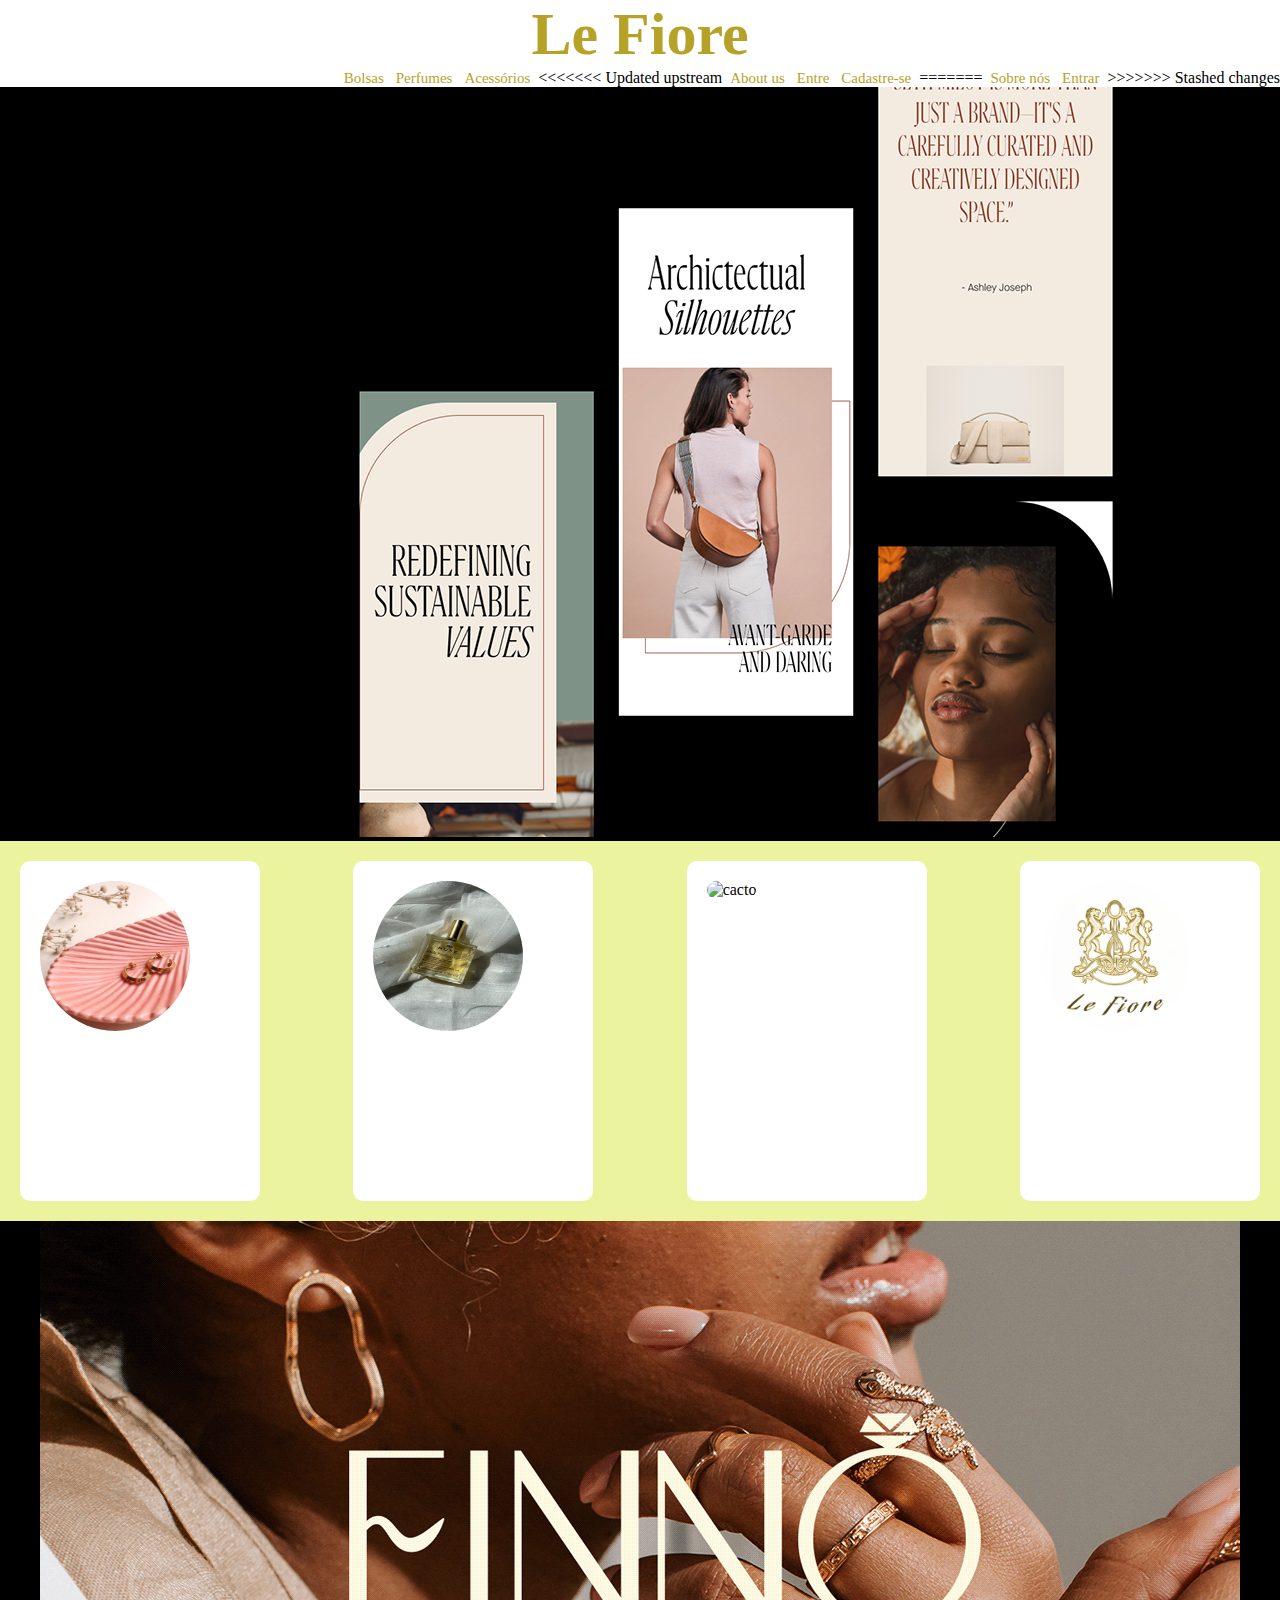
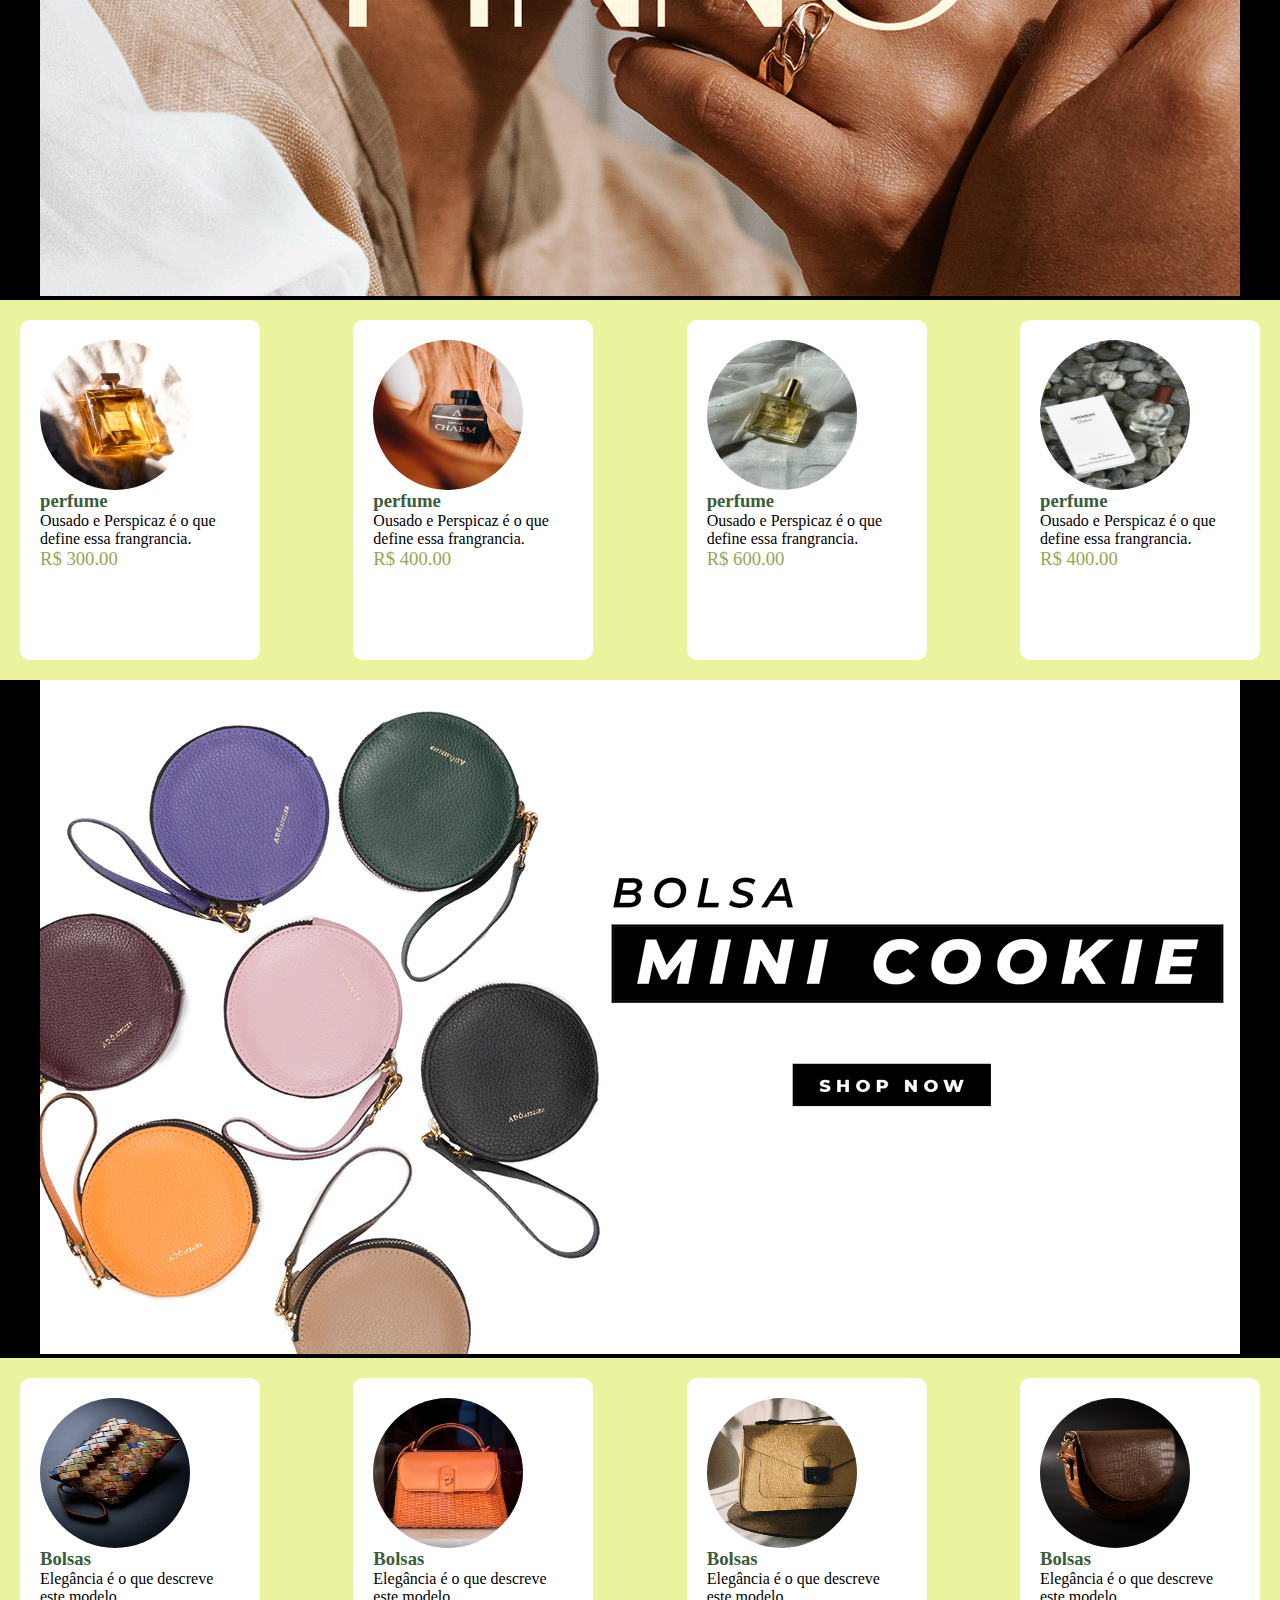
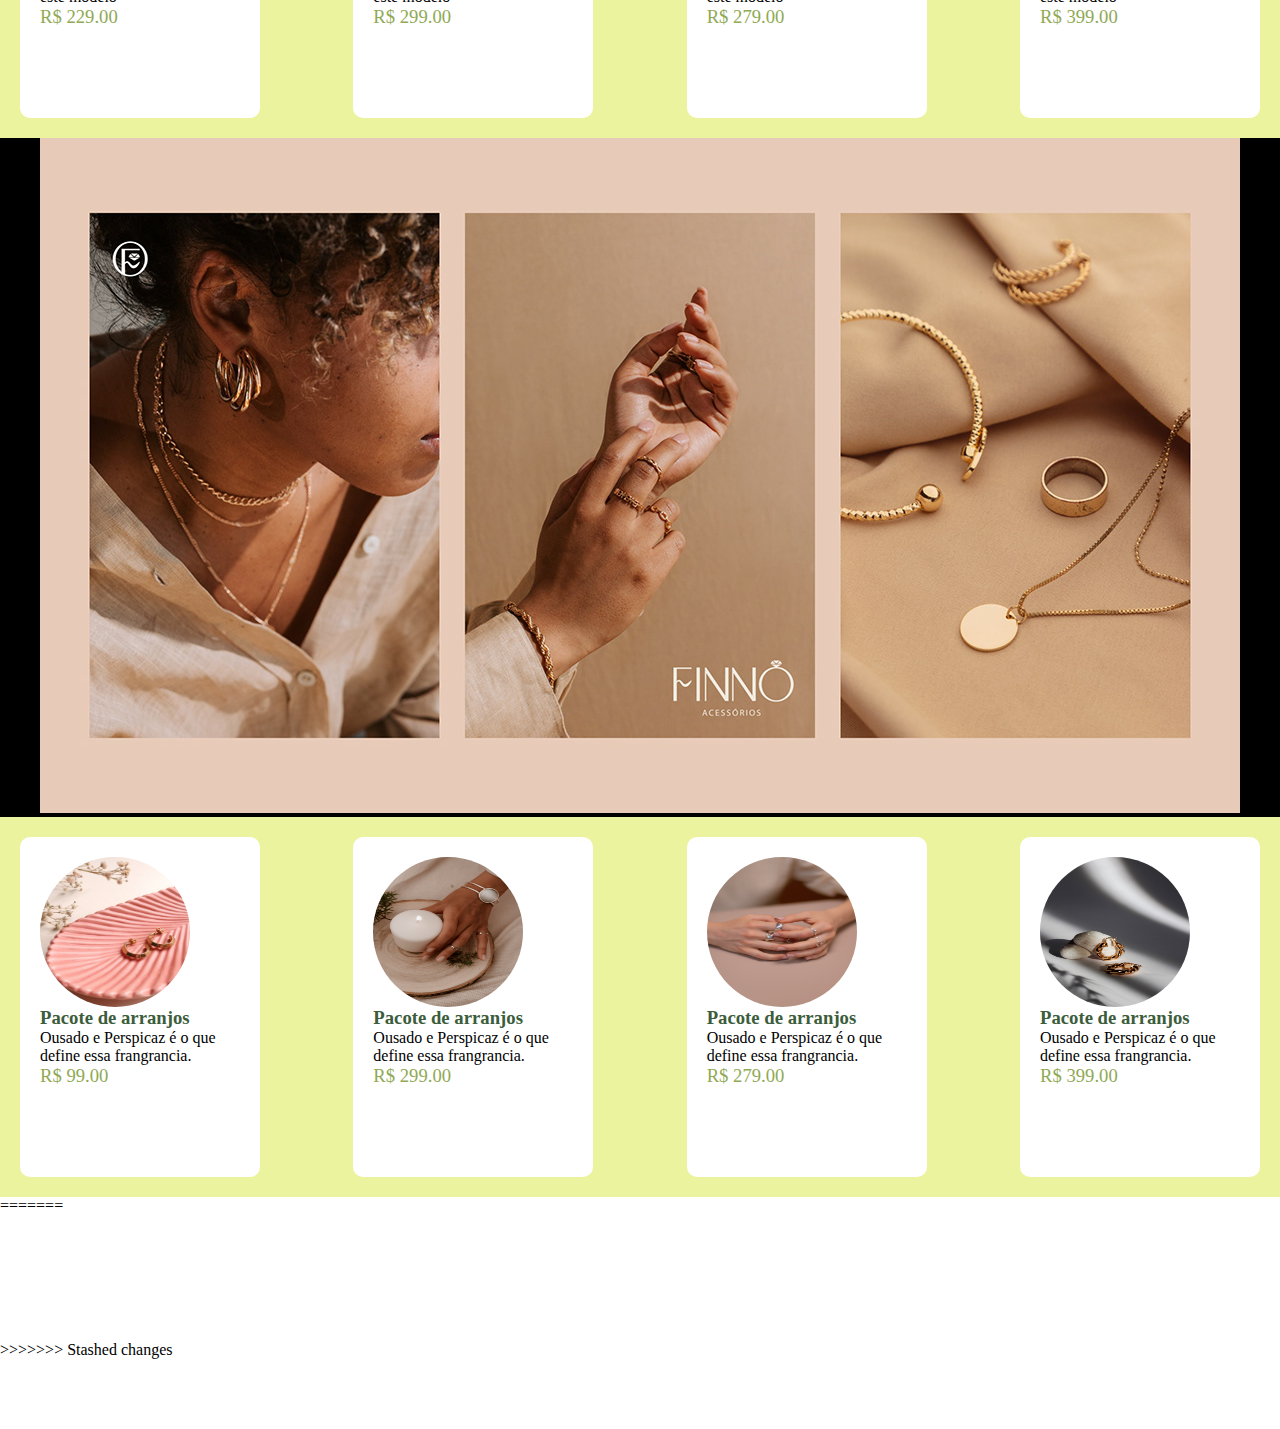
==== index.html @ b2fcdaaf "test" ====
<!DOCTYPE html>
<html lang="pt-br">
<head>
    <meta charset="UTF-8">
    <meta http-equiv="X-UA-Compatible" content="IE=edge">
    <meta name="viewport" content="width=device-width, initial-scale=1.0">
    <title>Le Fiore</title>
    <link rel="stylesheet" href="style/geral.css">
    <link rel="stylesheet" href="style/home.css">
    <link rel="shortcut icon" href="logo/logo2.png">

</head>
<body>
    <div id="pagina">
        <header>
            <!-- Logo e links -->
            <aside class="asideEsquerdo">
                <div id="empresa">
                    <h1>Le Fiore</h1>
                </div>
                <nav>
                    <ul>
                        <a href="#">Bolsas</a>
                        <a href="#">Perfumes</a>
                        <a href="#">Acessórios</a>
<<<<<<< Updated upstream
                        <a href="#">About us</a>
                        <a href="pages/login e cadastro/login.html">Entre</a>
                        <a href="pages/login e cadastro/cadastro.html">Cadastre-se</a>
=======
                        <a href="#">Sobre nós</a>
                        <a href="pages/login e cadastro/login-cadastro.html">Entrar</a>
>>>>>>> Stashed changes
                    </ul>
                </nav>
            </aside>
        </header>
        <!-- Imagens dos produtos -->
        <main>
<<<<<<< Updated upstream
            <!-- Início -->
            <section class="banner">
                <section class="Principal">
                    <img src="image/banner de início.png" alt="banner de início">
                </section>
            </section>

            <!-- Produtos -->
            
            <section id="sectionItens"> 
                <div class="item">
                   <div class="itemImagem">
                        <img src="image/brincos.jpg" alt="cacto">
                   </div>
                </div>

                <div class="item">
                    <div class="itemImagem">
                         <img src="image/perfume feminino (3).jpg" alt="cacto">
                    </div>
                 </div>

                 <div class="item">
                    <div class="itemImagem">
                         <img src="image/basicBag.jpg" alt="cacto">
                    </div>
                 </div>

                 <div class="item">
                    <div class="itemImagem">
                         <img src="logo/logo1.png" alt="cacto">
                    </div>
                 </div>
            </section>

             <!-- perfumes -->

             <section class="banner">
                <section class="Principal">
                    <img src="image/banner acessórios.png" alt="banner de início">
                </section>
            </section> 

            <section id="sectionItens"> 
                <div class="item">
                   <div class="itemImagem">
                        <img src="image/perfume.jpg" alt="cacto">
                   </div>
                   <div class="itemDescricao">
                        <h3>perfume</h3>
                        <p>Ousado e Perspicaz é o que define essa frangrancia.  </p>
                        <span class="itemValor"> R$ 300.00</span>
                    </div>
                </div>
                <div class="item">
                    <div class="itemImagem">
                         <img src="image/perfume masculino (2).jpg" alt="cacto">
                    </div>
                    <div class="itemDescricao">
                         <h3>perfume</h3>
                         <p>Ousado e Perspicaz é o que define essa frangrancia.  </p>
                         <span class="itemValor"> R$ 400.00</span>
                    </div>
                 </div>
                 <div class="item">
                    <div class="itemImagem">
                         <img src="image/perfume feminino (3).jpg" alt="cacto">
                    </div>
                    <div class="itemDescricao">
                         <h3>perfume</h3>
                         <p>Ousado e Perspicaz é o que define essa frangrancia.  </p>
                         <span class="itemValor"> R$ 600.00</span>
                    </div>
                 </div>
                 <div class="item">
                    <div class="itemImagem">
                         <img src="image/perfume masculino.jpg" alt="cacto">
                    </div>
                    <div class="itemDescricao">
                         <h3>perfume</h3>
                         <p>Ousado e Perspicaz é o que define essa frangrancia.  </p>
                         <span class="itemValor"> R$ 400.00</span>
                    </div>
                 </div>
            </section>

            <!-- Bolsas -->
              

            <section class="banner">
                <section class="Principal">
                    <img src="image/banner bolsas.jpg" alt="banner de início">
                </section>
            </section>


            <section id="sectionItens"> 
                <div class="item">
                   <div class="itemImagem">
                        <img src="image/clutch artesanal.jpg" alt="cacto">
                   </div>
                   <div class="itemDescricao">
                        <h3>Bolsas</h3>
                        <p> Elegância é o que descreve este modelo</p>  </p>
                        <span class="itemValor"> R$ 229.00</span>
                    </div>
                </div>

                <div class="item">
                    <div class="itemImagem">
                         <img src="image/OrangeBag.jpg" alt="cacto">
                    </div>
                    <div class="itemDescricao">
                         <h3>Bolsas</h3>
                         <p>Elegância é o que descreve este modelo </p>
                         <span class="itemValor"> R$ 299.00</span>
                    </div>
                 </div>

                 <div class="item">
                    <div class="itemImagem">
                         <img src="image/yellBag.jpg" alt="cacto">
                    </div>
                    <div class="itemDescricao">
                         <h3>Bolsas</h3>
                         <p>Elegância é o que descreve este modelo </p>
                         <span class="itemValor"> R$ 279.00</span>
                    </div>
                 </div>

                 <div class="item">
                    <div class="itemImagem">
                         <img src="image/clutch couro2.jpg" alt="cacto">
                    </div>
                    <div class="itemDescricao">
                         <h3>Bolsas</h3>
                         <p>Elegância é o que descreve este modelo</p>
                         <span class="itemValor"> R$ 399.00</span>
                    </div>
                 </div>
            </section>

            <!-- Acessórios -->
            
               <section class="banner">
                    <section class="Principal">
                        <img src="image/baner secundario.jpg" alt="banner de início">
                    </section>
                </section> 


                <section id="sectionItens"> 
                    <div class="item">
                       <div class="itemImagem">
                            <img src="image/brincos.jpg" alt="cacto">
                       </div>
                       <div class="itemDescricao">
                            <h3>Pacote de arranjos</h3>
                            <p>Ousado e Perspicaz é o que define essa frangrancia.  </p>
                            <span class="itemValor"> R$ 99.00</span>
                        </div>
                    </div>

                    <div class="item">
                        <div class="itemImagem">
                             <img src="image/bracelete (2).jpg" alt="cacto">
                        </div>
                        <div class="itemDescricao">
                             <h3>Pacote de arranjos</h3>
                             <p>Ousado e Perspicaz é o que define essa frangrancia.  </p>
                             <span class="itemValor"> R$ 299.00</span>
                        </div>
                     </div>

                     <div class="item">
                        <div class="itemImagem">
                             <img src="image/aneis.jpg" alt="cacto">
                        </div>
                        <div class="itemDescricao">
                             <h3>Pacote de arranjos</h3>
                             <p>Ousado e Perspicaz é o que define essa frangrancia.  </p>
                             <span class="itemValor"> R$ 279.00</span>
                        </div>
                     </div>

                     <div class="item">
                        <div class="itemImagem">
                             <img src="image/brinco.jpg" alt="cacto">
                        </div>
                        <div class="itemDescricao">
                             <h3>Pacote de arranjos</h3>
                             <p>Ousado e Perspicaz é o que define essa frangrancia.  </p>
                             <span class="itemValor"> R$ 399.00</span>
                        </div>
                     </div>
                </section>
            </section>

        </main>
        <!-- rodapé -->
=======
            <ul>
                <li></li>
                <li></li>
                <li></li>
                <li></li>
                <li></li>
                <li></li>
                <li></li>
            </ul>
        </main>
        <!-- Cabeçalho -->
>>>>>>> Stashed changes
        <footer>
            <!-- <h6>Le Fiore</h6> -->
        </footer>
    </div>
    
</body>
</html>
---- style/geral.css ----
*{
    padding: 0%;
    margin: 0%;
}

header,footer{
    height: auto;
    width: 100%;
<<<<<<< Updated upstream
    background-color: #853d3d7b;
}
aside{
    /* background-color: #00ffff62; */
}
h1{
    font-size: 40px;
    text-align: center;
    color: white;
}

nav{
    text-align: left;
    /* background-color: #892be275; */
}
a{
    text-decoration: none;
    margin: 5px;
    color: white;
}
footer{
    width: 100%;
    height: 50px;
    padding: 10px 0px;
    line-height: 40px;
    text-align: center;
    justify-content: center;
    text-align: center;
    flex-direction: column;
}
h6{
    font-size: 20px;
    color: white;
}






=======
    /* display: flex; */
    background-color: #000000cc;
}
aside{
    text-align: center;
    /* background-color: rgba(0, 0, 255, 0.455); */
}
nav{
    text-align: right;
    /* background-color: rgba(127, 255, 212, 0.427); */
}
h1{
    font-size: 60px;
    color: #b7a228;
}
a{
    font-size: 15px;
    margin: 4px;
    text-decoration: none;
    color: #b7a228;
}
>>>>>>> Stashed changes
































/* #logo{
    width: 40px;
    height: 40px;
    margin: 0px 30px;
    border-radius: 100px;
    overflow:hidden;
    float: left;
    background-size: 100%;
    background-image: url(../logo/logo2.png);
    background-repeat: no-repeat; 
}*/
/* nav ul{
    width: 100%;
    gap: 20px;

}
a, li{
    text-decoration: none;
    color: rgb(0, 0, 0);
    list-style-type: none;
    text-align:right;
} */
---- style/home.css ----
main{
    width: 100%;
    height: 100%;
    display: flex;
    background-color: black;
    align-items: center;
    justify-content: center;
    flex-wrap: wrap;

}
#bannerDeInicio{
    width: 80%;
    height: 100vw;
    display: flex;
    flex-wrap: wrap;
    flex-direction: column;   /*Presta atenção nesse cara*/
}
.principal img{
    width: 10%;
    height: 100vw;
    display: flex;
    flex-wrap: wrap;

}


#sectionItens{
    width: 100%;
     /* height: 300px; */
     background-color:#ECF39E;
     /* Configuração padrão: topo, esquerda e em coluna */
     display:flex; /* muda a maneira de mostrar no navegador*/
     flex-direction:row;/*row - linha e column - coluna*/
     justify-content:space-between;
     align-items: center;/*muda a orientação vertical*/
     flex-wrap: wrap;/*evita distorções do elemento*/
    }
    
    .item{
     width: 200px;
     height: 300px;
     margin: 20px;
     padding: 20px;
     border-radius: 10px;
     font-family: 'Times New Roman', Times, serif;
     background-color: #ffffff;
     border-color: #ffffff;
    }
    .itemImagem{
     width: 100%;
     height: 50%;
    }
    .itemImagem img{
     width: 150px;
      height: 150px;
        border-radius: 100px;
    }
    .itemDescricao h3{
        width: 100%;
        height: 50%;
        color: #3c5d3c;
    }
    .itemDescrição p{
        margin: 10px 0px;
        background-color: #ffffff;
    }
    .itemValor{
        font-size: 14pt;
        color: #90A955;
    }
    #sectionItens{
        width: 100%;
        background-color: #ECF39E;
        display: flex;
    
    }
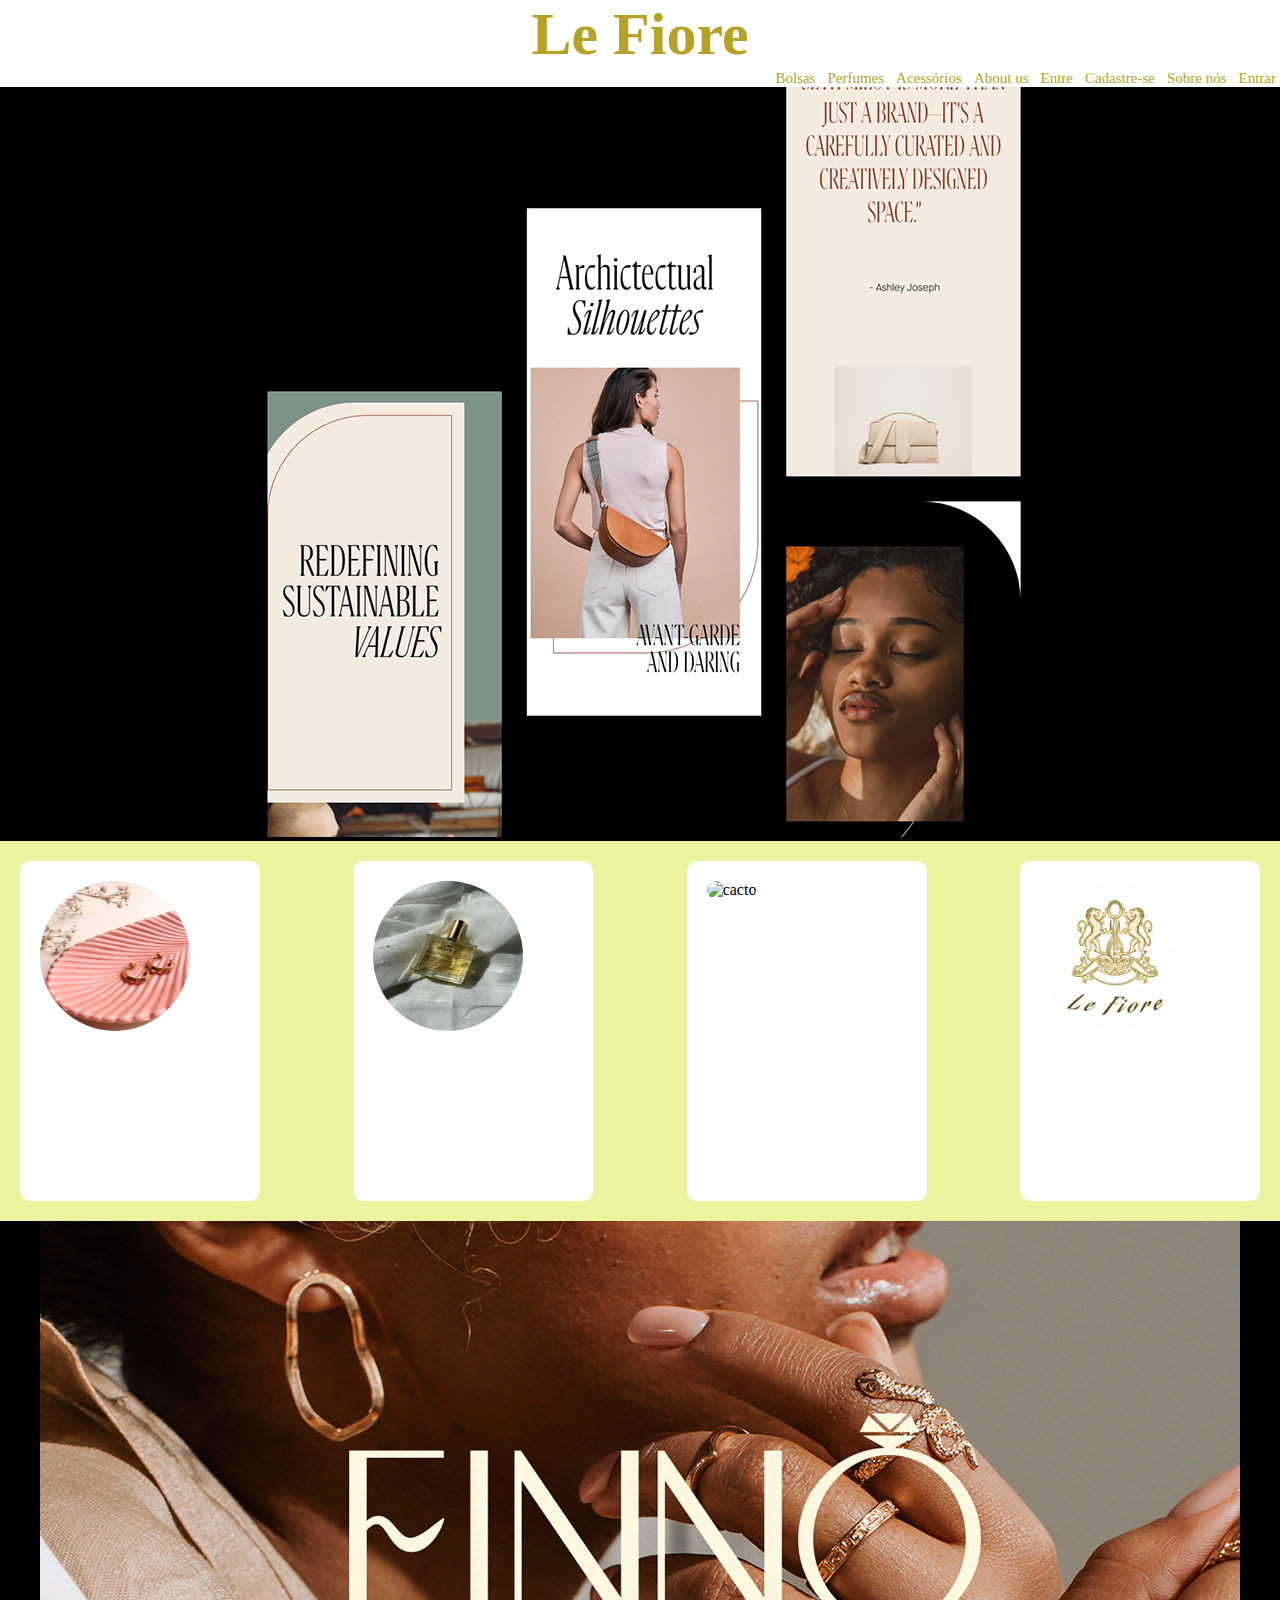
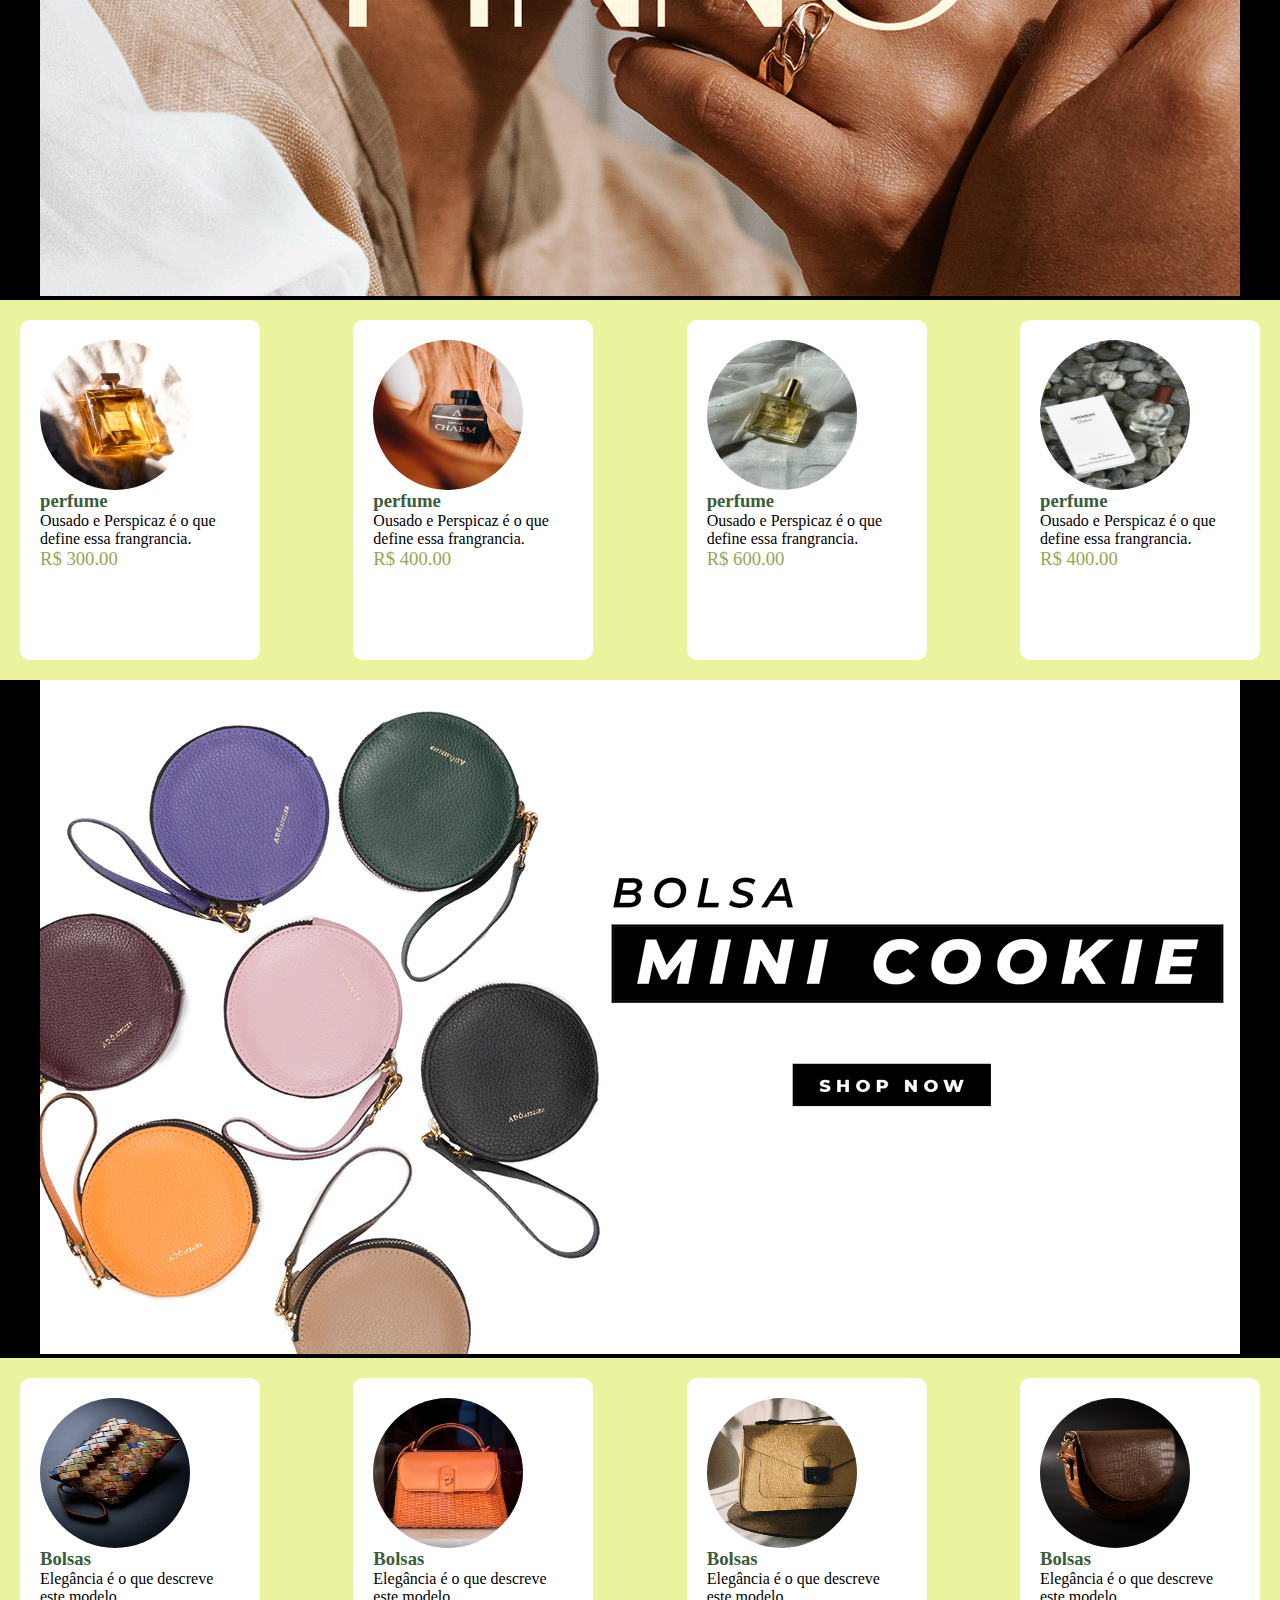
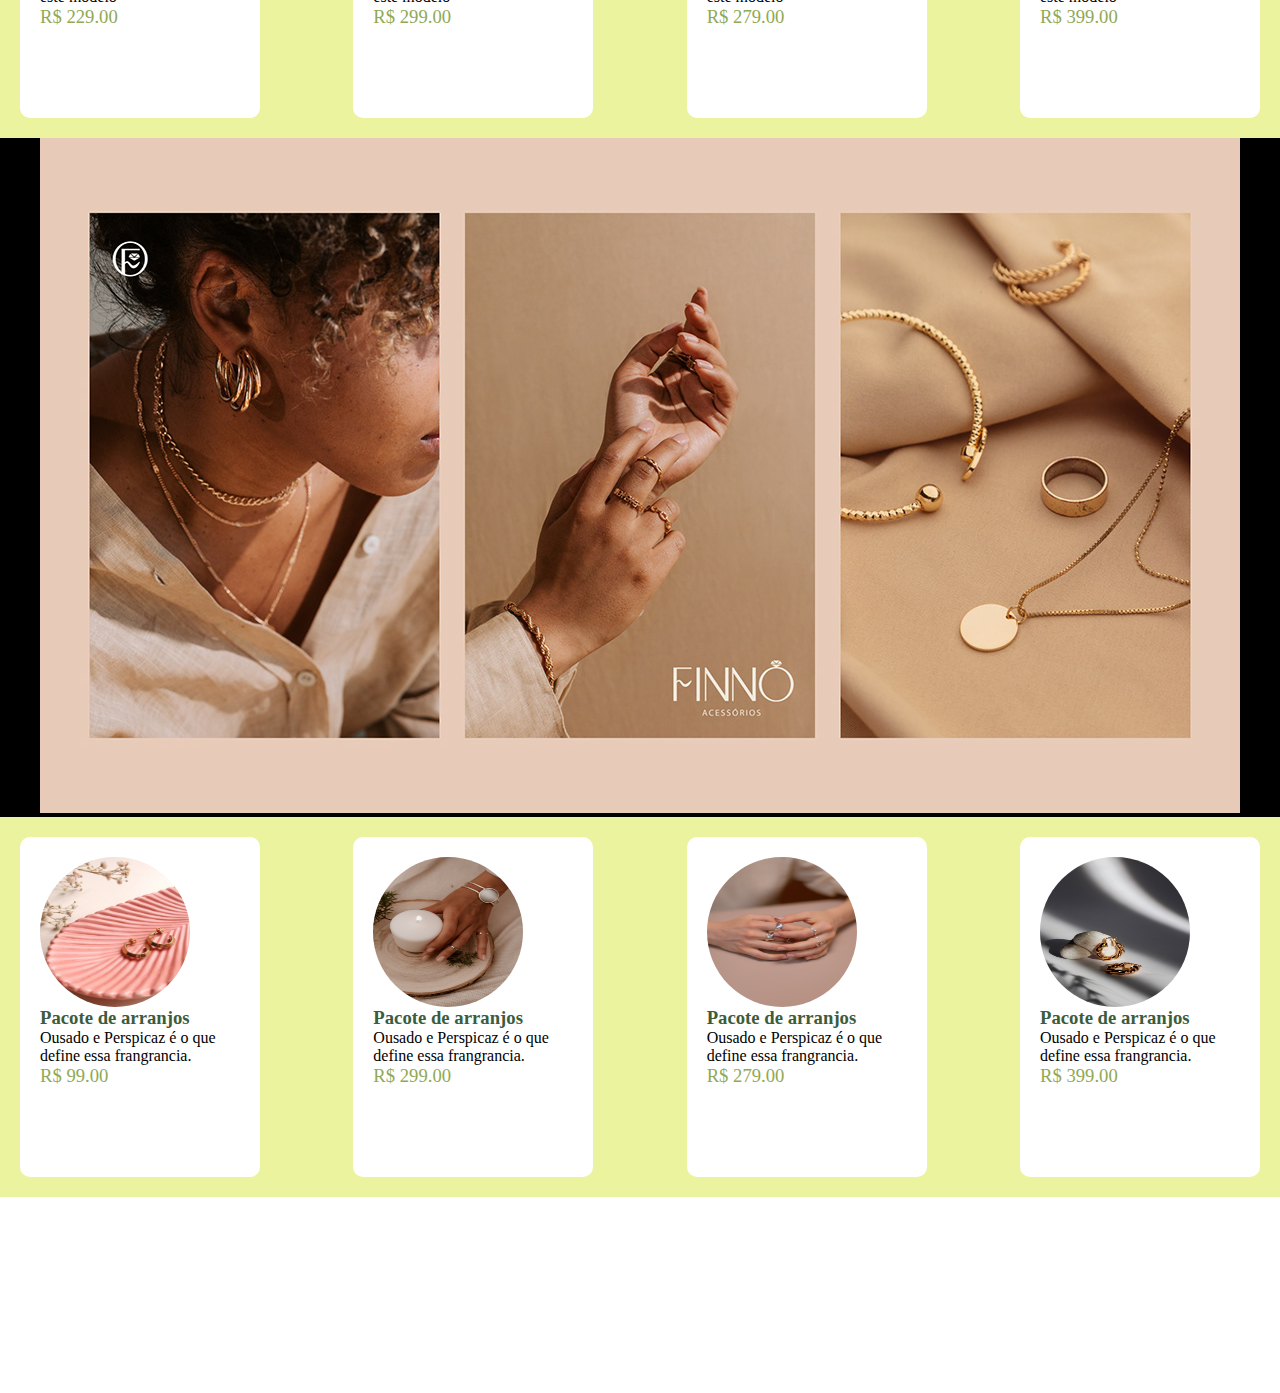
==== commit 210675a2: "test" ====
--- a/index.html
+++ b/index.html
@@ -23,21 +23,20 @@
                         <a href="#">Bolsas</a>
                         <a href="#">Perfumes</a>
                         <a href="#">Acessórios</a>
-<<<<<<< Updated upstream
                         <a href="#">About us</a>
                         <a href="pages/login e cadastro/login.html">Entre</a>
                         <a href="pages/login e cadastro/cadastro.html">Cadastre-se</a>
-=======
+
                         <a href="#">Sobre nós</a>
                         <a href="pages/login e cadastro/login-cadastro.html">Entrar</a>
->>>>>>> Stashed changes
+
                     </ul>
                 </nav>
             </aside>
         </header>
         <!-- Imagens dos produtos -->
         <main>
-<<<<<<< Updated upstream
+
             <!-- Início -->
             <section class="banner">
                 <section class="Principal">
@@ -238,7 +237,6 @@
 
         </main>
         <!-- rodapé -->
-=======
             <ul>
                 <li></li>
                 <li></li>
@@ -250,7 +248,6 @@
             </ul>
         </main>
         <!-- Cabeçalho -->
->>>>>>> Stashed changes
         <footer>
             <!-- <h6>Le Fiore</h6> -->
         </footer>
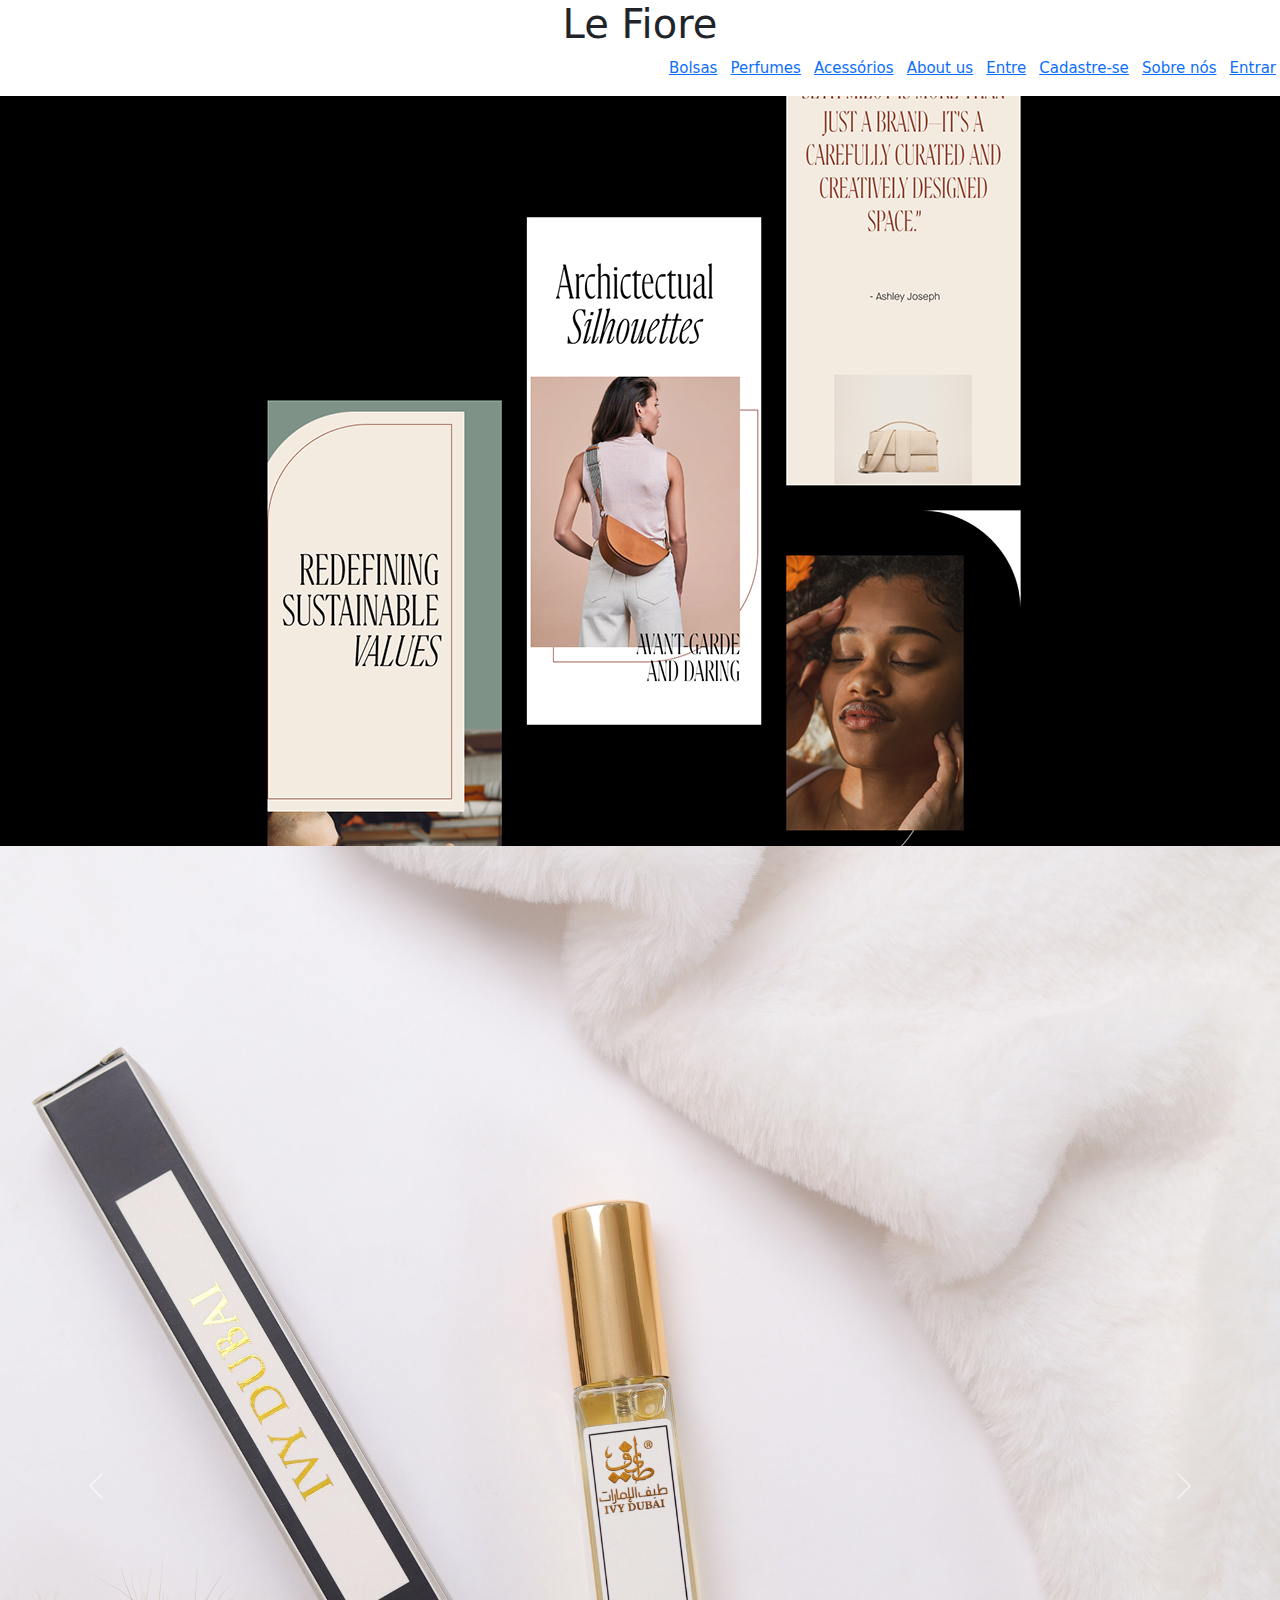
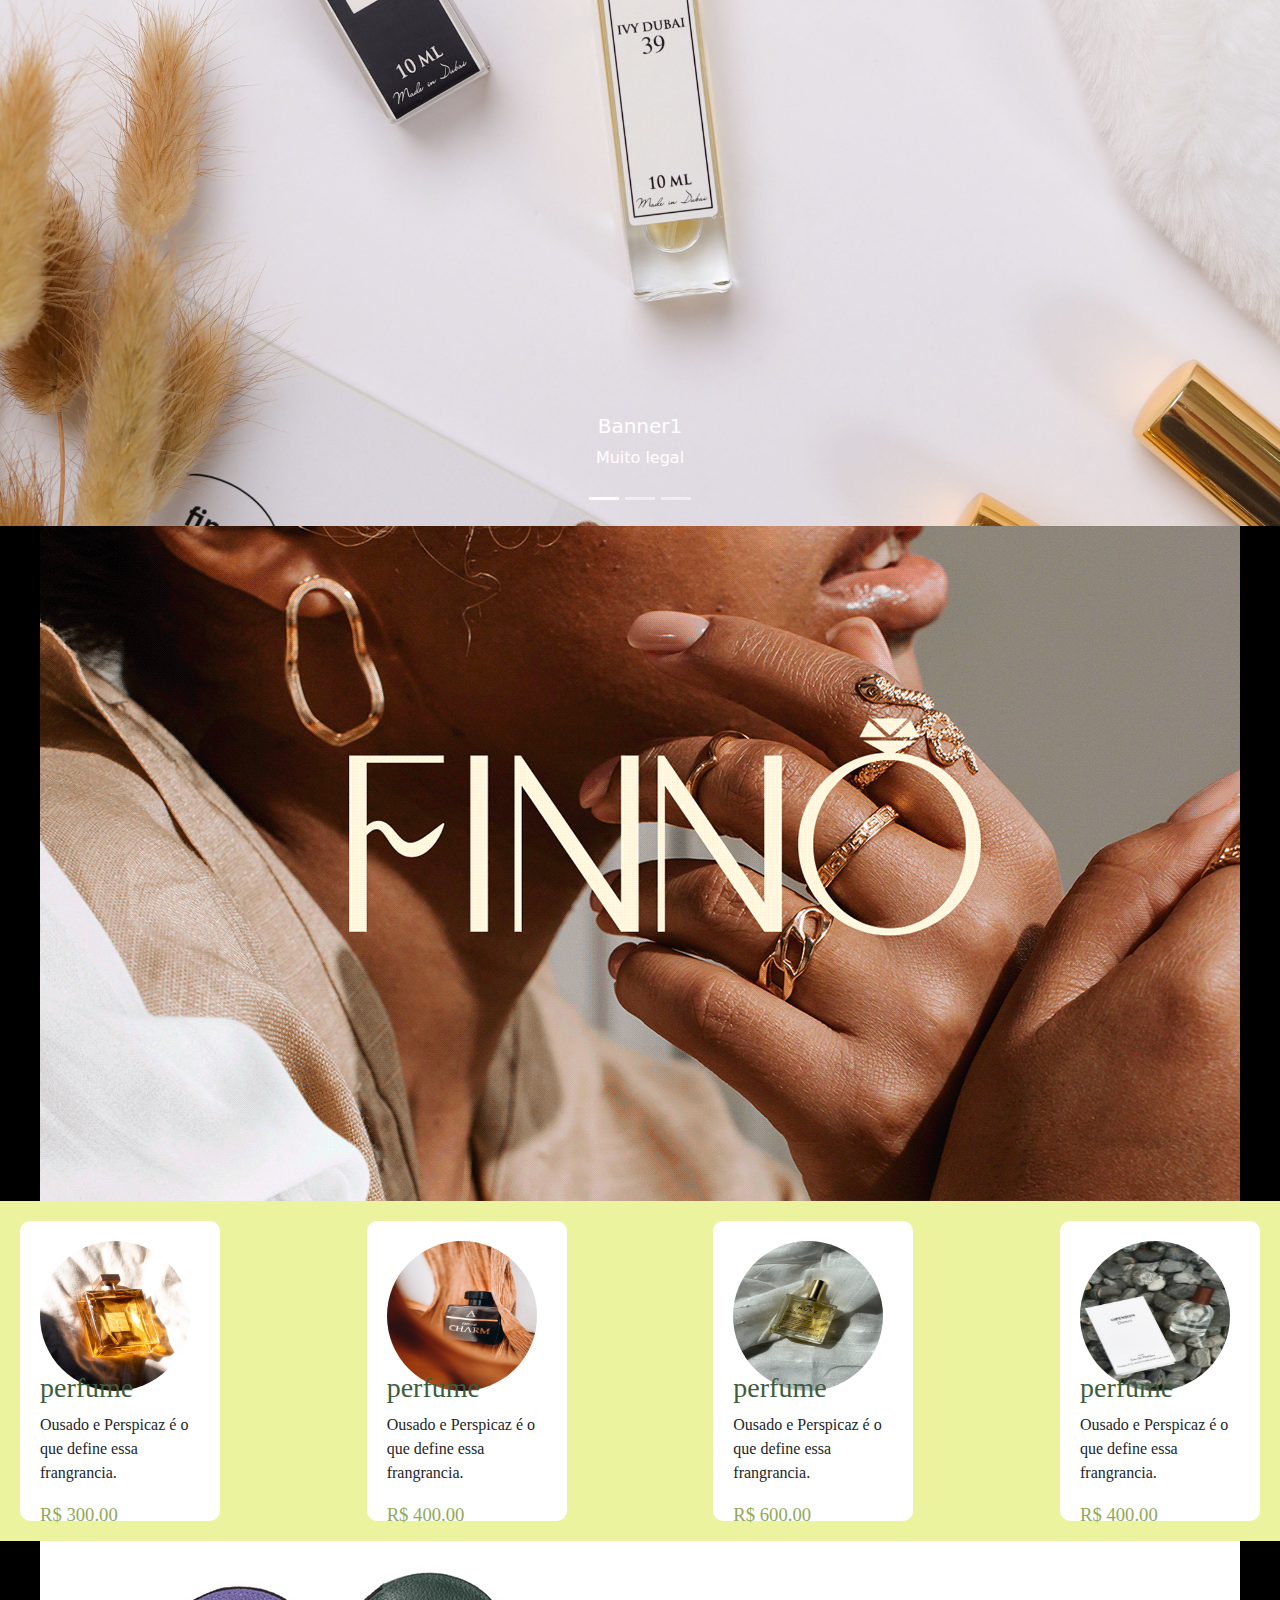
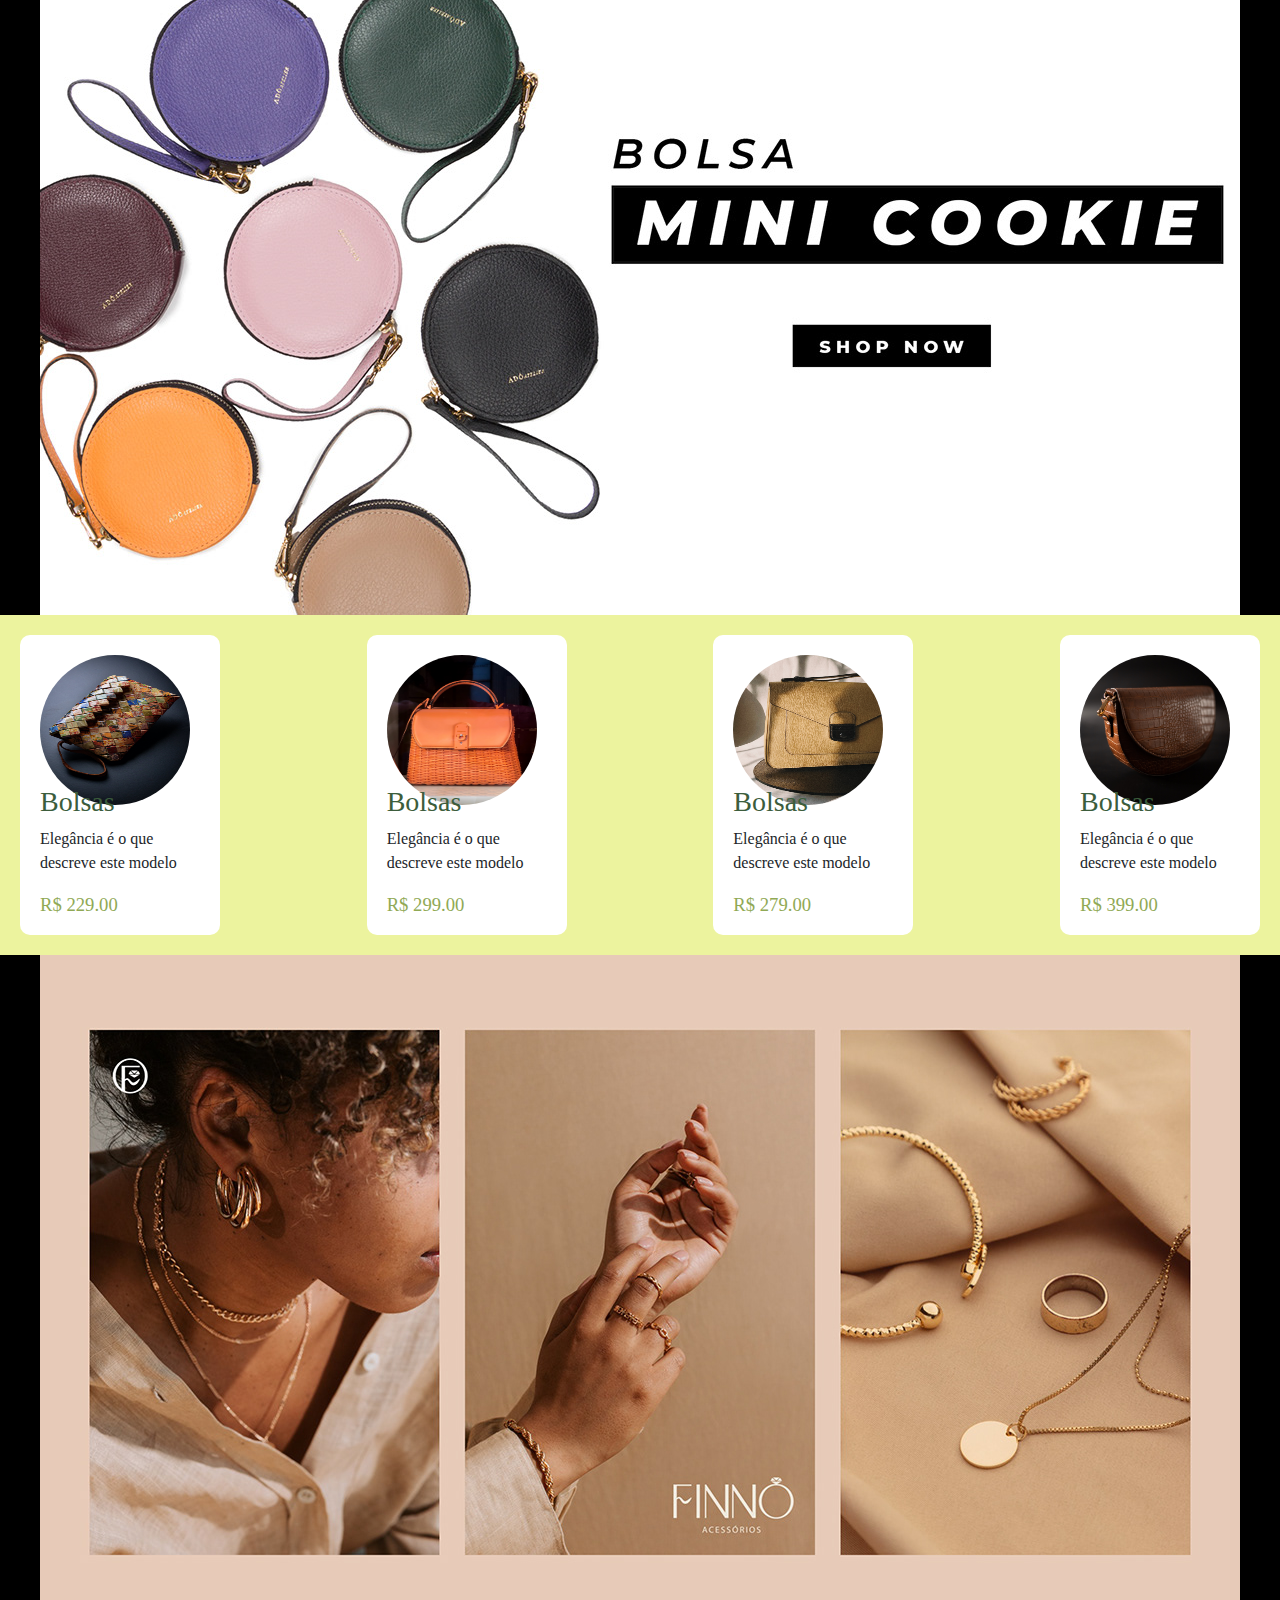
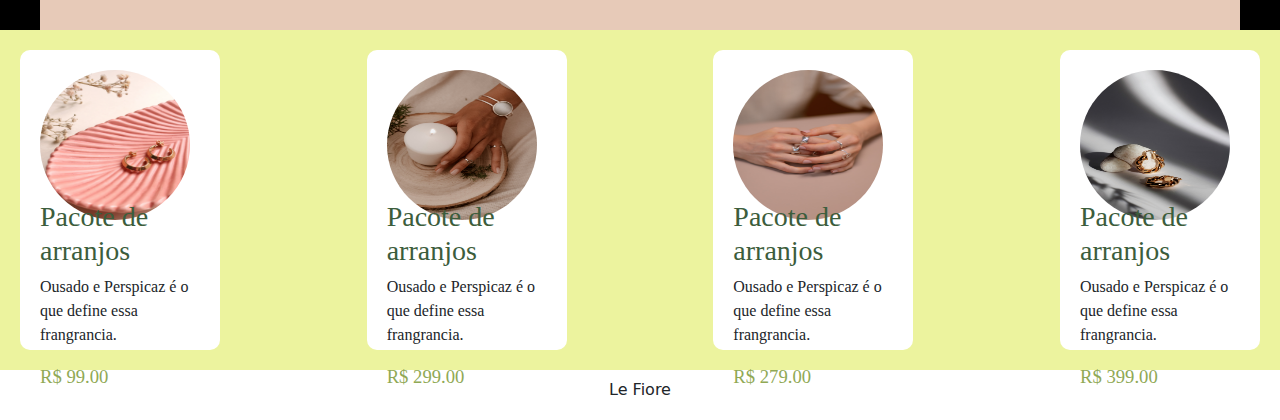
==== commit d67c087f: "Incluindo elementos de bootstrap" ====
--- a/index.html
+++ b/index.html
@@ -7,6 +7,8 @@
     <title>Le Fiore</title>
     <link rel="stylesheet" href="style/geral.css">
     <link rel="stylesheet" href="style/home.css">
+    <link rel="stylesheet" href="style/bootstrap.css">
+    <link rel="stylesheet" href="style/bootstrap.min.css">
     <link rel="shortcut icon" href="logo/logo2.png">
 
 </head>
@@ -46,31 +48,44 @@
 
             <!-- Produtos -->
             
-            <section id="sectionItens"> 
-                <div class="item">
-                   <div class="itemImagem">
-                        <img src="image/brincos.jpg" alt="cacto">
-                   </div>
-                </div>
-
-                <div class="item">
-                    <div class="itemImagem">
-                         <img src="image/perfume feminino (3).jpg" alt="cacto">
-                    </div>
-                 </div>
-
-                 <div class="item">
-                    <div class="itemImagem">
-                         <img src="image/basicBag.jpg" alt="cacto">
-                    </div>
-                 </div>
-
-                 <div class="item">
-                    <div class="itemImagem">
-                         <img src="logo/logo1.png" alt="cacto">
-                    </div>
-                 </div>
-            </section>
+            <div id="carouselExampleCaptions" class="carousel slide">
+               <div class="carousel-indicators">
+                 <button type="button" data-bs-target="#carouselExampleCaptions" data-bs-slide-to="0" class="active" aria-current="true" aria-label="Slide 1"></button>
+                 <button type="button" data-bs-target="#carouselExampleCaptions" data-bs-slide-to="1" aria-label="Slide 2"></button>
+                 <button type="button" data-bs-target="#carouselExampleCaptions" data-bs-slide-to="2" aria-label="Slide 3"></button>
+               </div>
+               <div class="carousel-inner">
+                 <div class="carousel-item active">
+                   <img src="image/refil feminino.jpg" class="d-block w-100" alt="...">
+                   <div class="carousel-caption d-none d-md-block">
+                     <h5>Banner1</h5>
+                     <p>Muito legal</p>
+                   </div>
+                 </div>
+                 <div class="carousel-item">
+                   <img src="image/cluch couro.jpg" class="d-block w-100" alt="...">
+                   <div class="carousel-caption d-none d-md-block">
+                     <h5>Banner2</h5>
+                     <p>bacana</p>
+                   </div>
+                 </div>
+                 <div class="carousel-item">
+                   <img src="image/aneis.jpg" class="d-block w-100" alt="...">
+                   <div class="carousel-caption d-none d-md-block">
+                     <h5>Banner3</h5>
+                     <p>Incrível</p>
+                   </div>
+                 </div>
+               </div>
+               <button class="carousel-control-prev" type="button" data-bs-target="#carouselExampleCaptions" data-bs-slide="prev">
+                 <span class="carousel-control-prev-icon" aria-hidden="true"></span>
+                 <span class="visually-hidden">Previous</span>
+               </button>
+               <button class="carousel-control-next" type="button" data-bs-target="#carouselExampleCaptions" data-bs-slide="next">
+                 <span class="carousel-control-next-icon" aria-hidden="true"></span>
+                 <span class="visually-hidden">Next</span>
+               </button>
+             </div>
 
              <!-- perfumes -->
 
@@ -236,20 +251,8 @@
             </section>
 
         </main>
-        <!-- rodapé -->
-            <ul>
-                <li></li>
-                <li></li>
-                <li></li>
-                <li></li>
-                <li></li>
-                <li></li>
-                <li></li>
-            </ul>
-        </main>
-        <!-- Cabeçalho -->
         <footer>
-            <!-- <h6>Le Fiore</h6> -->
+            <h6>Le Fiore</h6>
         </footer>
     </div>
     
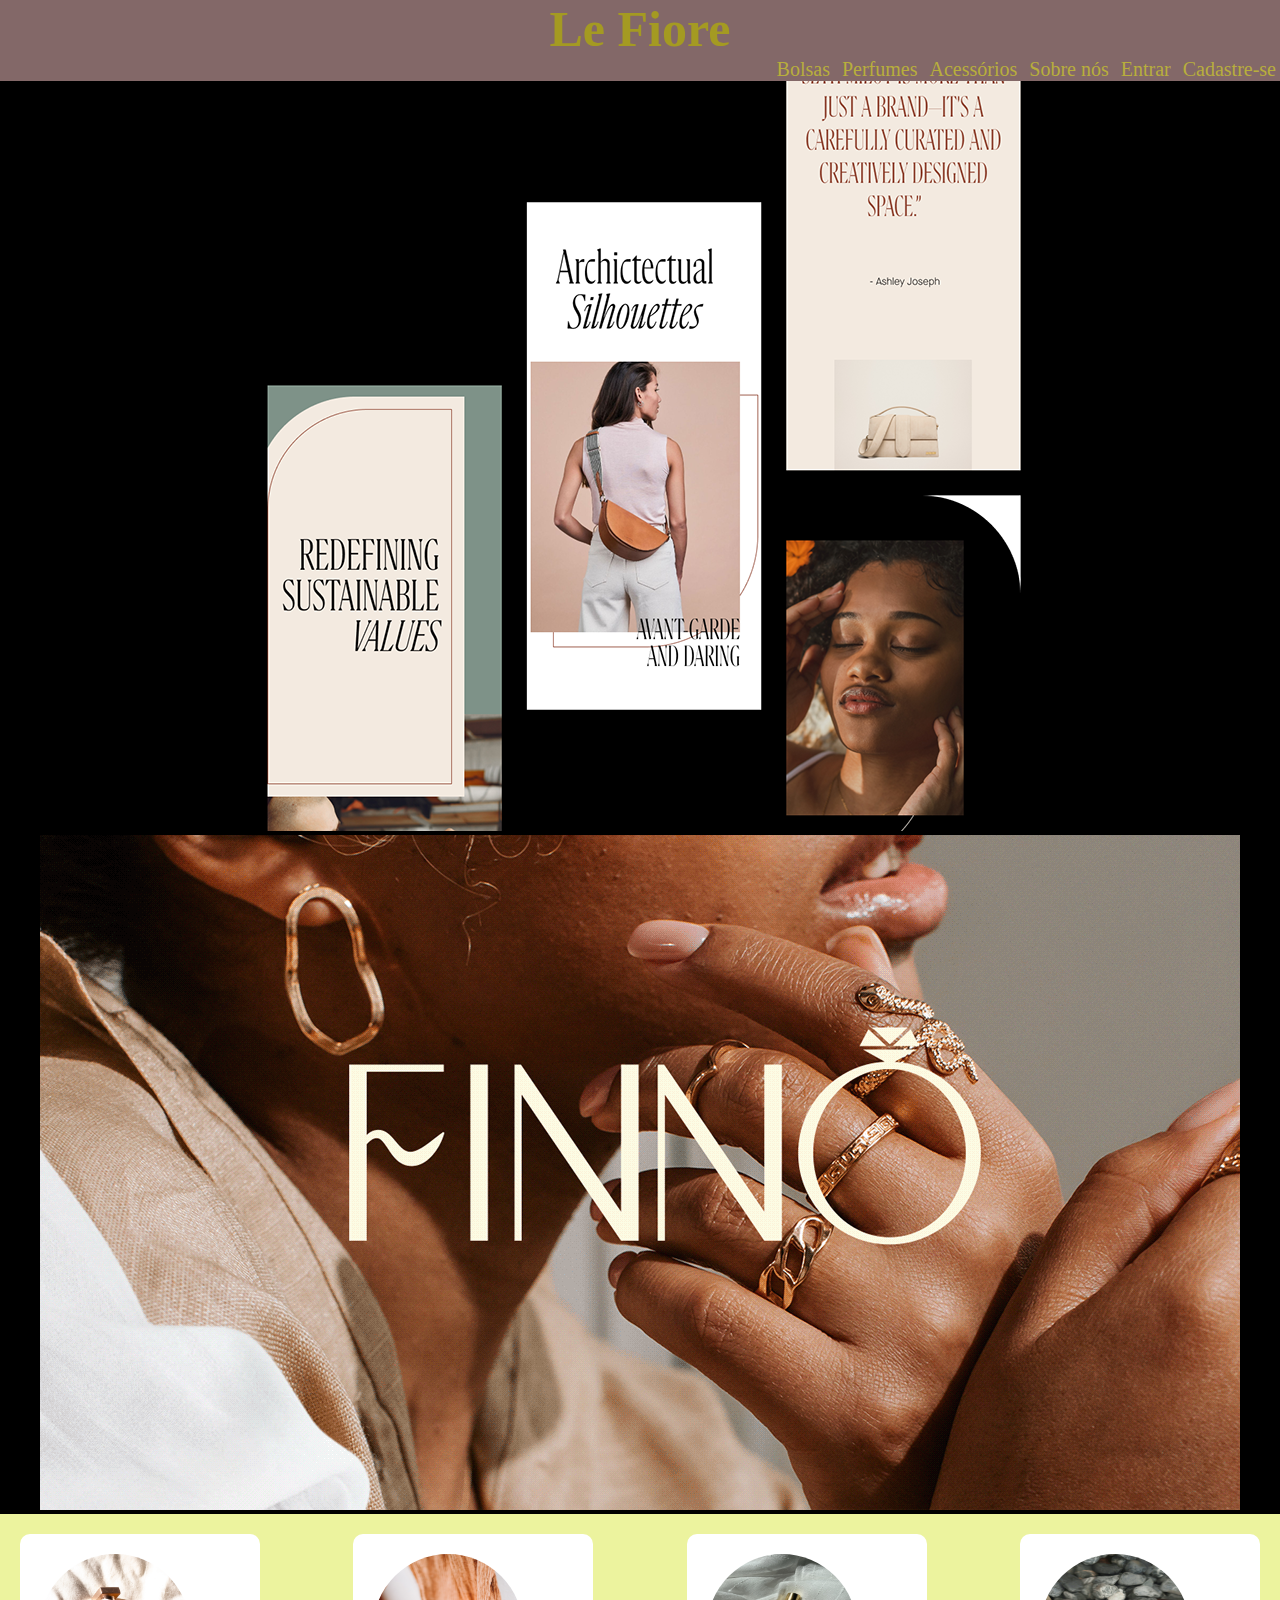
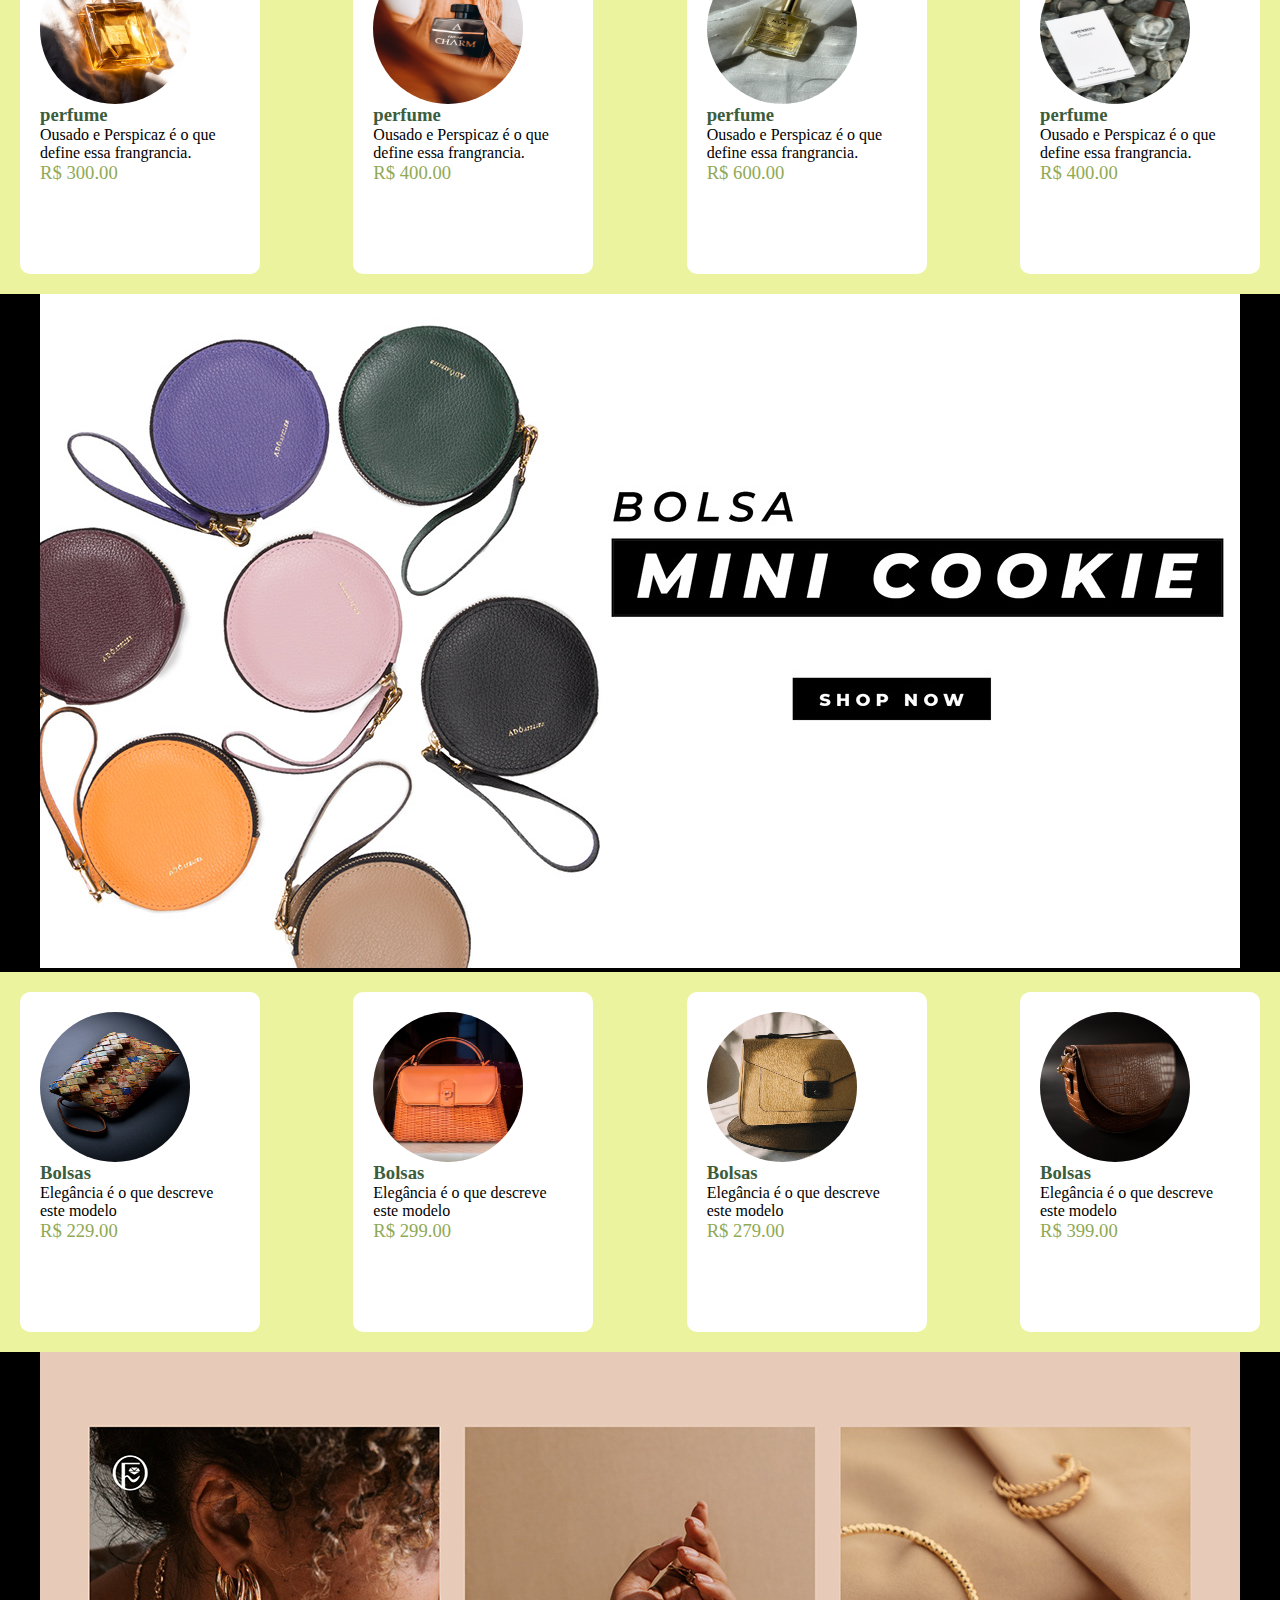
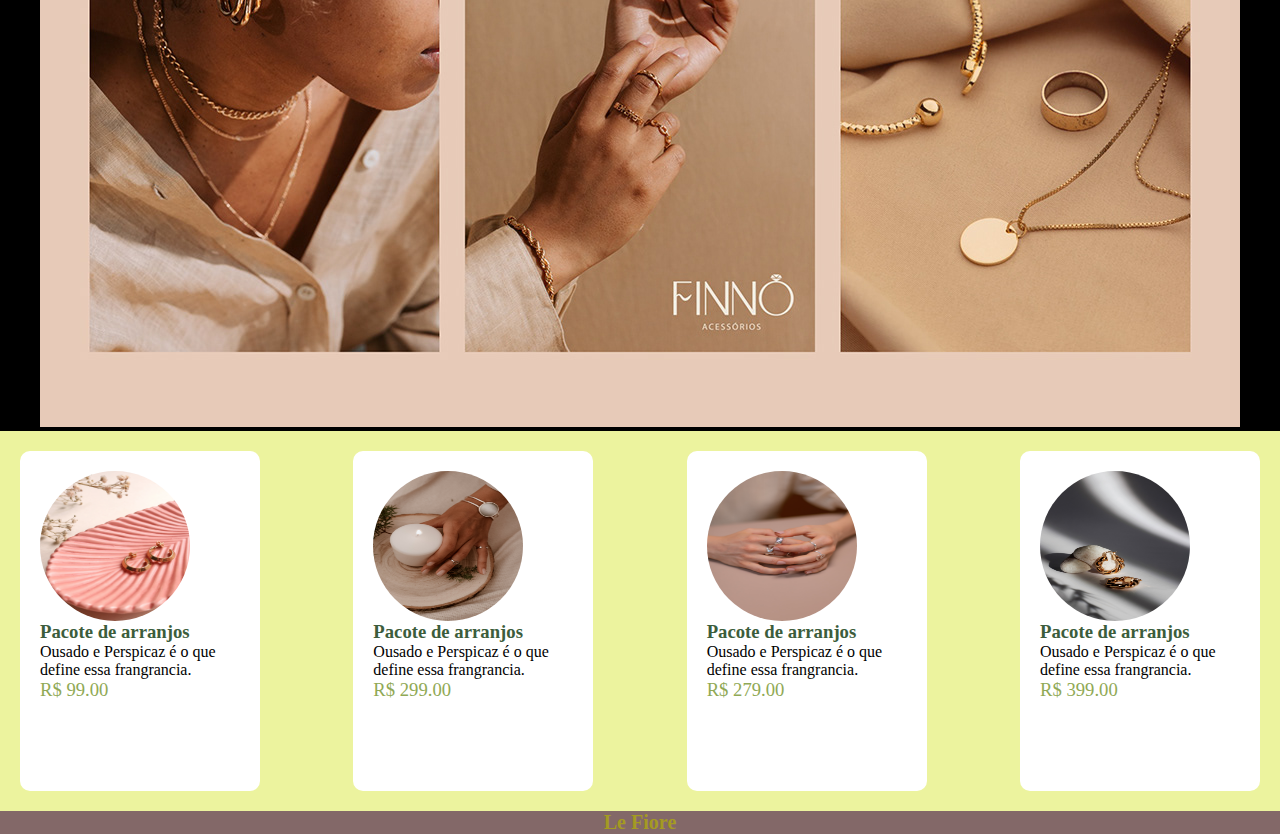
==== commit 7d976e0e: "primeiro dia de avaliação" ====
--- a/index.html
+++ b/index.html
@@ -22,15 +22,12 @@
                 </div>
                 <nav>
                     <ul>
-                        <a href="#">Bolsas</a>
-                        <a href="#">Perfumes</a>
-                        <a href="#">Acessórios</a>
-                        <a href="#">About us</a>
-                        <a href="pages/login e cadastro/login.html">Entre</a>
+                        <a href="pages/produtos/bolsas.html">Bolsas</a>
+                        <a href="pages/produtos/perfumes.html">Perfumes</a>
+                        <a href="pages/produtos/acessórios.html">Acessórios</a>
+                        <a href="#">Sobre nós</a>
+                        <a href="pages/login e cadastro/login.html">Entrar</a>
                         <a href="pages/login e cadastro/cadastro.html">Cadastre-se</a>
-
-                        <a href="#">Sobre nós</a>
-                        <a href="pages/login e cadastro/login-cadastro.html">Entrar</a>
 
                     </ul>
                 </nav>
@@ -47,45 +44,7 @@
             </section>
 
             <!-- Produtos -->
-            
-            <div id="carouselExampleCaptions" class="carousel slide">
-               <div class="carousel-indicators">
-                 <button type="button" data-bs-target="#carouselExampleCaptions" data-bs-slide-to="0" class="active" aria-current="true" aria-label="Slide 1"></button>
-                 <button type="button" data-bs-target="#carouselExampleCaptions" data-bs-slide-to="1" aria-label="Slide 2"></button>
-                 <button type="button" data-bs-target="#carouselExampleCaptions" data-bs-slide-to="2" aria-label="Slide 3"></button>
-               </div>
-               <div class="carousel-inner">
-                 <div class="carousel-item active">
-                   <img src="image/refil feminino.jpg" class="d-block w-100" alt="...">
-                   <div class="carousel-caption d-none d-md-block">
-                     <h5>Banner1</h5>
-                     <p>Muito legal</p>
-                   </div>
-                 </div>
-                 <div class="carousel-item">
-                   <img src="image/cluch couro.jpg" class="d-block w-100" alt="...">
-                   <div class="carousel-caption d-none d-md-block">
-                     <h5>Banner2</h5>
-                     <p>bacana</p>
-                   </div>
-                 </div>
-                 <div class="carousel-item">
-                   <img src="image/aneis.jpg" class="d-block w-100" alt="...">
-                   <div class="carousel-caption d-none d-md-block">
-                     <h5>Banner3</h5>
-                     <p>Incrível</p>
-                   </div>
-                 </div>
-               </div>
-               <button class="carousel-control-prev" type="button" data-bs-target="#carouselExampleCaptions" data-bs-slide="prev">
-                 <span class="carousel-control-prev-icon" aria-hidden="true"></span>
-                 <span class="visually-hidden">Previous</span>
-               </button>
-               <button class="carousel-control-next" type="button" data-bs-target="#carouselExampleCaptions" data-bs-slide="next">
-                 <span class="carousel-control-next-icon" aria-hidden="true"></span>
-                 <span class="visually-hidden">Next</span>
-               </button>
-             </div>
+
 
              <!-- perfumes -->
 
--- a/style/geral.css
+++ b/style/geral.css
@@ -6,50 +6,9 @@
 header,footer{
     height: auto;
     width: 100%;
-<<<<<<< Updated upstream
-    background-color: #853d3d7b;
-}
-aside{
-    /* background-color: #00ffff62; */
-}
-h1{
-    font-size: 40px;
-    text-align: center;
-    color: white;
-}
-
-nav{
-    text-align: left;
-    /* background-color: #892be275; */
-}
-a{
-    text-decoration: none;
-    margin: 5px;
-    color: white;
-}
-footer{
-    width: 100%;
-    height: 50px;
-    padding: 10px 0px;
-    line-height: 40px;
-    text-align: center;
-    justify-content: center;
-    text-align: center;
-    flex-direction: column;
-}
-h6{
-    font-size: 20px;
-    color: white;
-}
-
-
-
-
-
-
-=======
     /* display: flex; */
-    background-color: #000000cc;
+    background-color: #644242cc;
+    color: #a49a22;
 }
 aside{
     text-align: center;
@@ -60,17 +19,20 @@
     /* background-color: rgba(127, 255, 212, 0.427); */
 }
 h1{
-    font-size: 60px;
-    color: #b7a228;
+    font-size: 50px;
+    color: #a49a22;
+    text-align: center;
 }
-a{
-    font-size: 15px;
+header a{
+    font-size: 20px;
     margin: 4px;
     text-decoration: none;
-    color: #b7a228;
+    color: #b8ae3c;
 }
->>>>>>> Stashed changes
-
+footer{
+    text-align: center;
+    font-size: 30px;
+}
 
 
 
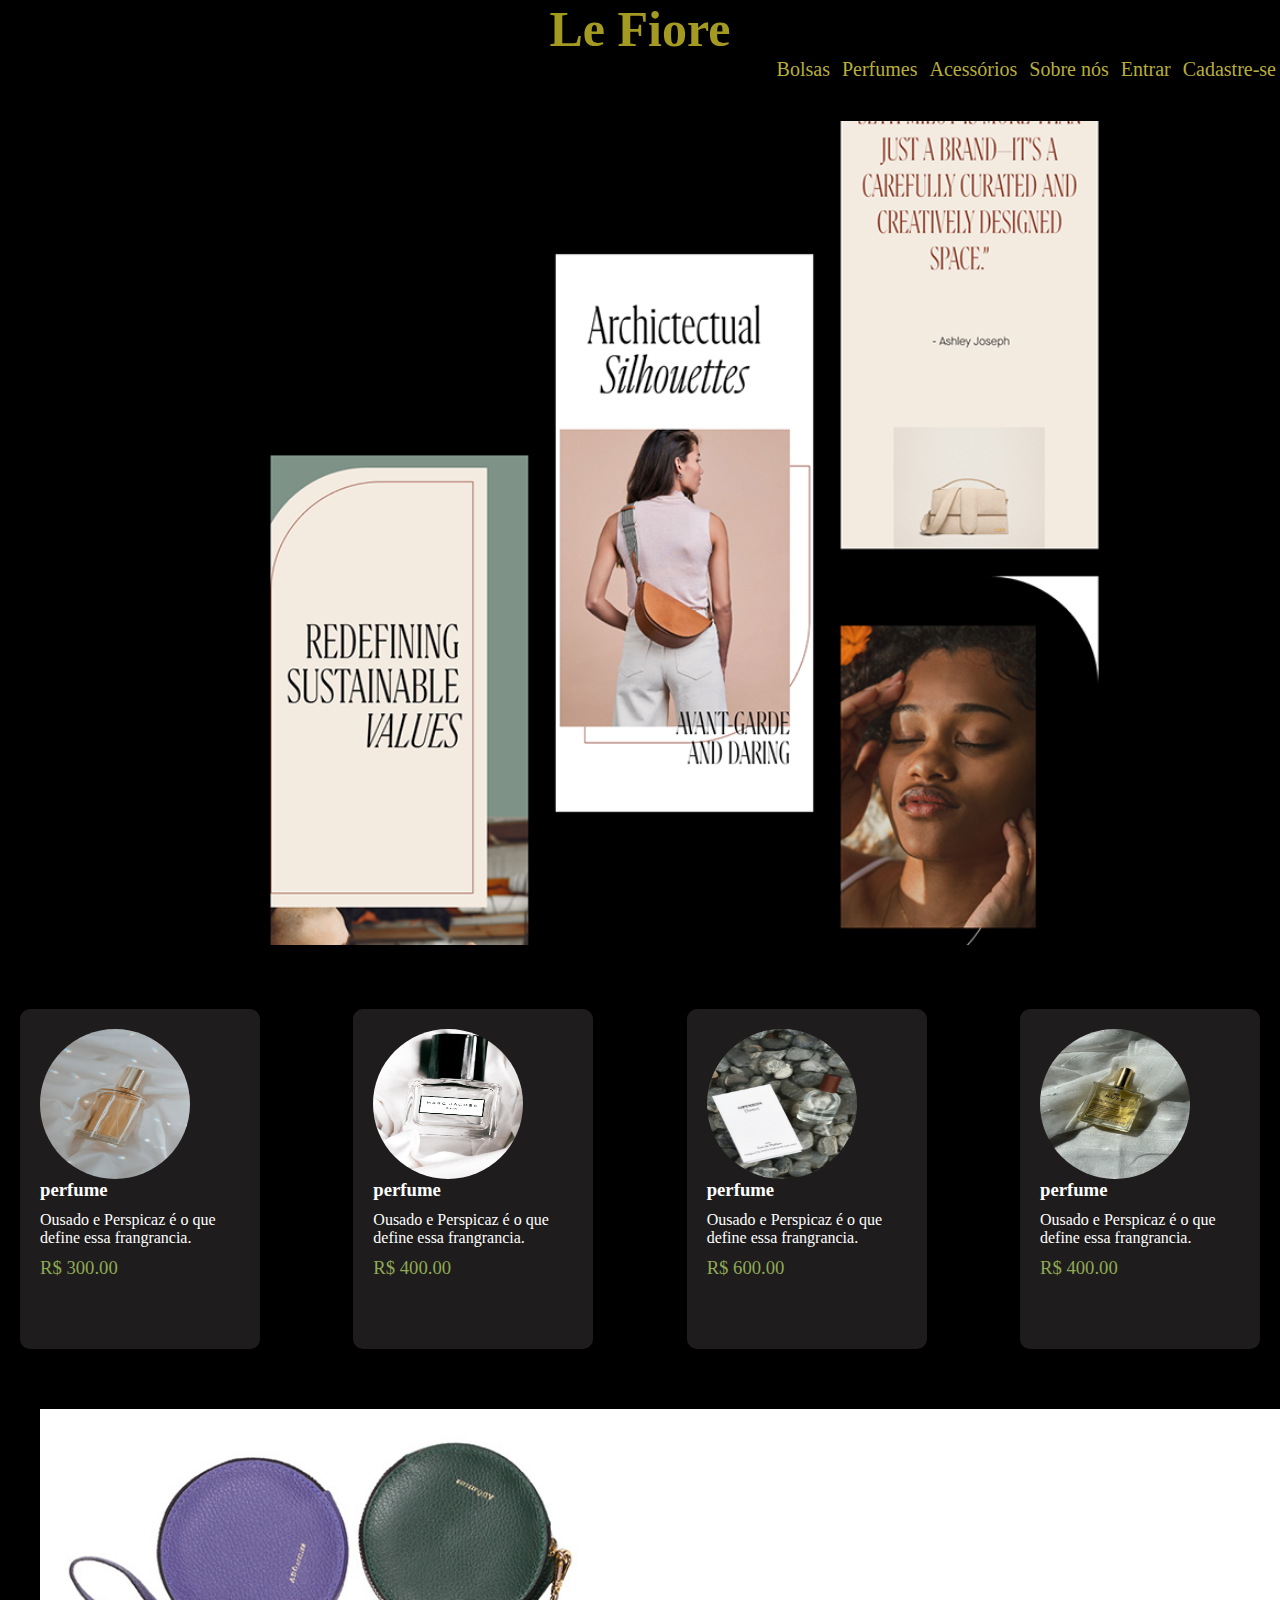
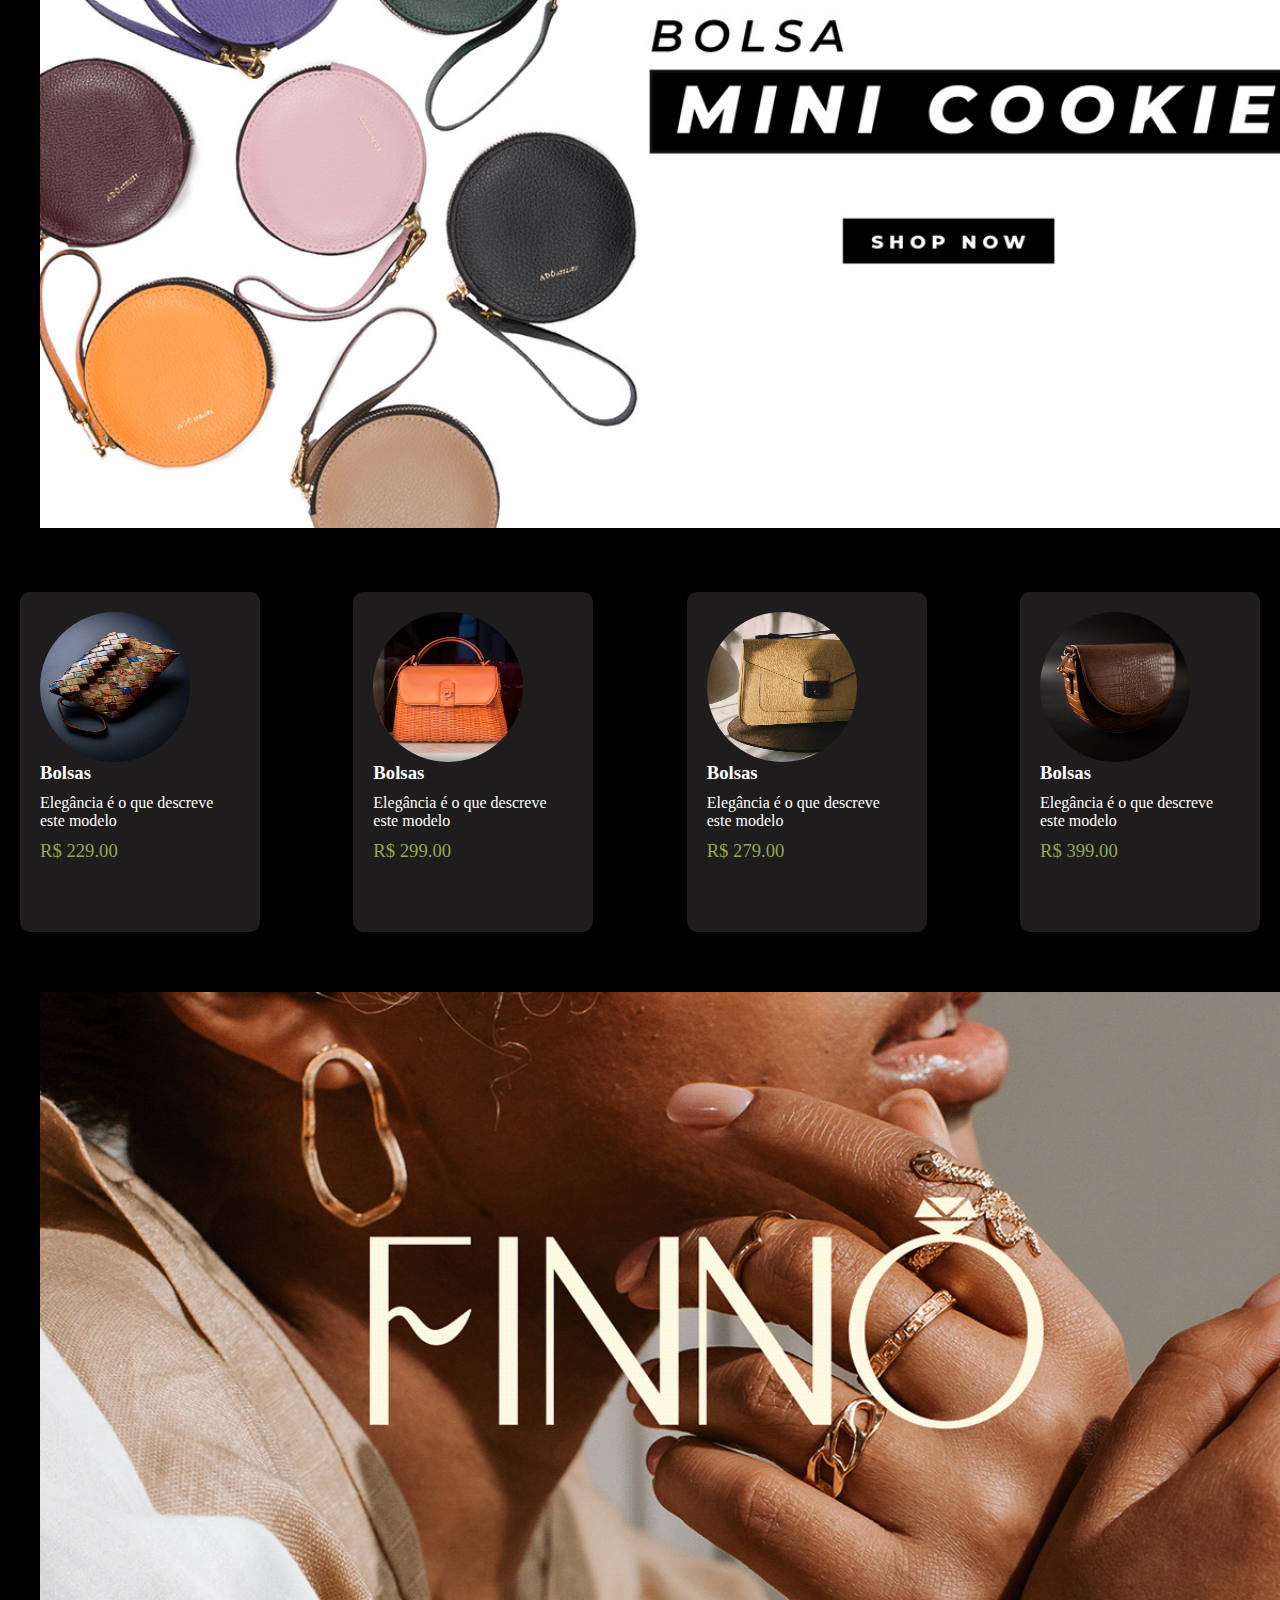
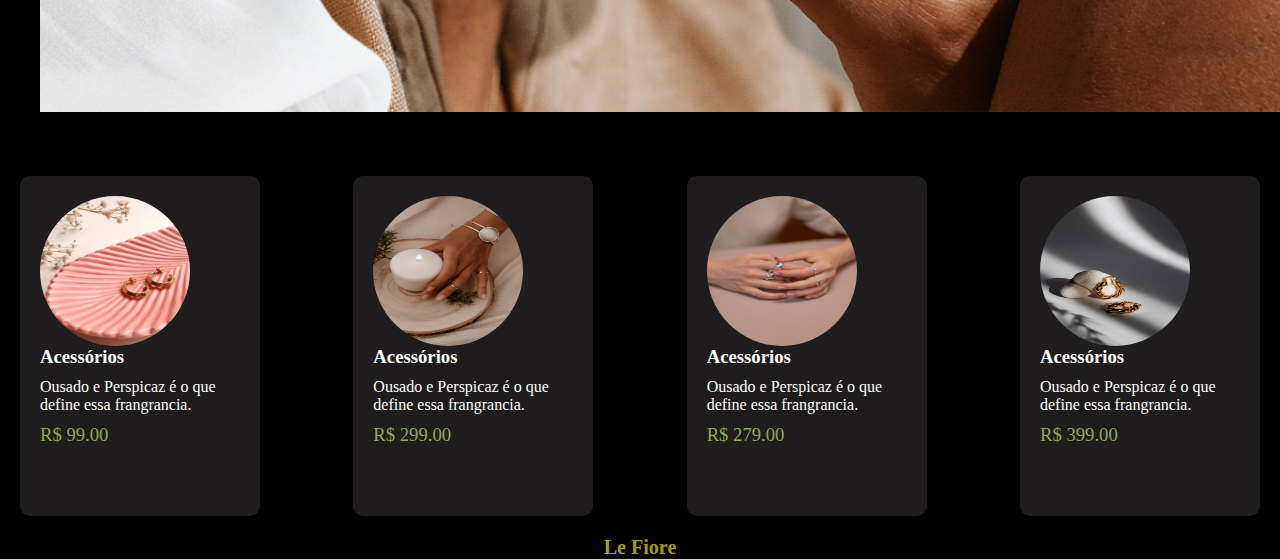
==== commit 9e184a48: "Ainda não finalizado" ====
--- a/index.html
+++ b/index.html
@@ -39,7 +39,7 @@
             <!-- Início -->
             <section class="banner">
                 <section class="Principal">
-                    <img src="image/banner de início.png" alt="banner de início">
+                    <img src="image/index/banner de início.png" alt="banner de início">
                 </section>
             </section>
 
@@ -48,16 +48,10 @@
 
              <!-- perfumes -->
 
-             <section class="banner">
-                <section class="Principal">
-                    <img src="image/banner acessórios.png" alt="banner de início">
-                </section>
-            </section> 
-
             <section id="sectionItens"> 
                 <div class="item">
                    <div class="itemImagem">
-                        <img src="image/perfume.jpg" alt="cacto">
+                        <img src="image/index/perfume feminino (2).jpg" alt="cacto">
                    </div>
                    <div class="itemDescricao">
                         <h3>perfume</h3>
@@ -67,7 +61,7 @@
                 </div>
                 <div class="item">
                     <div class="itemImagem">
-                         <img src="image/perfume masculino (2).jpg" alt="cacto">
+                         <img src="image/index/perfume masculino (3).jpg" alt="cacto">
                     </div>
                     <div class="itemDescricao">
                          <h3>perfume</h3>
@@ -77,7 +71,7 @@
                  </div>
                  <div class="item">
                     <div class="itemImagem">
-                         <img src="image/perfume feminino (3).jpg" alt="cacto">
+                         <img src="image/index/perfume masculino.jpg" alt="cacto">
                     </div>
                     <div class="itemDescricao">
                          <h3>perfume</h3>
@@ -87,7 +81,7 @@
                  </div>
                  <div class="item">
                     <div class="itemImagem">
-                         <img src="image/perfume masculino.jpg" alt="cacto">
+                         <img src="image/index/perfume feminino (3).jpg" alt="cacto">
                     </div>
                     <div class="itemDescricao">
                          <h3>perfume</h3>
@@ -102,7 +96,7 @@
 
             <section class="banner">
                 <section class="Principal">
-                    <img src="image/banner bolsas.jpg" alt="banner de início">
+                    <img src="image/index/banner bolsas.jpg" alt="banner de início">
                 </section>
             </section>
 
@@ -110,7 +104,7 @@
             <section id="sectionItens"> 
                 <div class="item">
                    <div class="itemImagem">
-                        <img src="image/clutch artesanal.jpg" alt="cacto">
+                        <img src="image/index/clutch artesanal.jpg" alt="cacto">
                    </div>
                    <div class="itemDescricao">
                         <h3>Bolsas</h3>
@@ -121,7 +115,7 @@
 
                 <div class="item">
                     <div class="itemImagem">
-                         <img src="image/OrangeBag.jpg" alt="cacto">
+                         <img src="image/index/OrangeBag.jpg" alt="cacto">
                     </div>
                     <div class="itemDescricao">
                          <h3>Bolsas</h3>
@@ -132,7 +126,7 @@
 
                  <div class="item">
                     <div class="itemImagem">
-                         <img src="image/yellBag.jpg" alt="cacto">
+                         <img src="image/index/yellBag.jpg" alt="cacto">
                     </div>
                     <div class="itemDescricao">
                          <h3>Bolsas</h3>
@@ -143,7 +137,7 @@
 
                  <div class="item">
                     <div class="itemImagem">
-                         <img src="image/clutch couro2.jpg" alt="cacto">
+                         <img src="image/index/clutch couro2.jpg" alt="cacto">
                     </div>
                     <div class="itemDescricao">
                          <h3>Bolsas</h3>
@@ -157,7 +151,7 @@
             
                <section class="banner">
                     <section class="Principal">
-                        <img src="image/baner secundario.jpg" alt="banner de início">
+                        <img src="image/index/banner acessórios.png" alt="banner de início">
                     </section>
                 </section> 
 
@@ -165,10 +159,10 @@
                 <section id="sectionItens"> 
                     <div class="item">
                        <div class="itemImagem">
-                            <img src="image/brincos.jpg" alt="cacto">
+                            <img src="image/index/brincos.jpg" alt="cacto">
                        </div>
                        <div class="itemDescricao">
-                            <h3>Pacote de arranjos</h3>
+                            <h3>Acessórios</h3>
                             <p>Ousado e Perspicaz é o que define essa frangrancia.  </p>
                             <span class="itemValor"> R$ 99.00</span>
                         </div>
@@ -176,10 +170,10 @@
 
                     <div class="item">
                         <div class="itemImagem">
-                             <img src="image/bracelete (2).jpg" alt="cacto">
+                             <img src="image/index/bracelete (2).jpg" alt="cacto">
                         </div>
                         <div class="itemDescricao">
-                             <h3>Pacote de arranjos</h3>
+                             <h3>Acessórios</h3>
                              <p>Ousado e Perspicaz é o que define essa frangrancia.  </p>
                              <span class="itemValor"> R$ 299.00</span>
                         </div>
@@ -187,10 +181,10 @@
 
                      <div class="item">
                         <div class="itemImagem">
-                             <img src="image/aneis.jpg" alt="cacto">
+                             <img src="image/index/aneis.jpg" alt="cacto">
                         </div>
                         <div class="itemDescricao">
-                             <h3>Pacote de arranjos</h3>
+                             <h3>Acessórios</h3>
                              <p>Ousado e Perspicaz é o que define essa frangrancia.  </p>
                              <span class="itemValor"> R$ 279.00</span>
                         </div>
@@ -198,10 +192,10 @@
 
                      <div class="item">
                         <div class="itemImagem">
-                             <img src="image/brinco.jpg" alt="cacto">
+                             <img src="image/index/brinco.jpg" alt="cacto">
                         </div>
                         <div class="itemDescricao">
-                             <h3>Pacote de arranjos</h3>
+                             <h3>Acessórios</h3>
                              <p>Ousado e Perspicaz é o que define essa frangrancia.  </p>
                              <span class="itemValor"> R$ 399.00</span>
                         </div>
--- a/style/geral.css
+++ b/style/geral.css
@@ -7,16 +7,16 @@
     height: auto;
     width: 100%;
     /* display: flex; */
-    background-color: #644242cc;
+    background-color: #000000;
     color: #a49a22;
 }
-aside{
+.asideEsquerdo{
     text-align: center;
     /* background-color: rgba(0, 0, 255, 0.455); */
 }
-nav{
+nav ul{
     text-align: right;
-    /* background-color: rgba(127, 255, 212, 0.427); */
+    justify-content: right;
 }
 h1{
     font-size: 50px;
--- a/style/home.css
+++ b/style/home.css
@@ -9,25 +9,20 @@
 
 }
 #bannerDeInicio{
-    width: 80%;
-    height: 100vw;
     display: flex;
     flex-wrap: wrap;
     flex-direction: column;   /*Presta atenção nesse cara*/
 }
-.principal img{
-    width: 10%;
-    height: 100vw;
-    display: flex;
-    flex-wrap: wrap;
+.banner img{
+    width: 100%;
+    padding: 40px;
+}
 
-}
 
 
 #sectionItens{
     width: 100%;
      /* height: 300px; */
-     background-color:#ECF39E;
      /* Configuração padrão: topo, esquerda e em coluna */
      display:flex; /* muda a maneira de mostrar no navegador*/
      flex-direction:row;/*row - linha e column - coluna*/
@@ -43,7 +38,7 @@
      padding: 20px;
      border-radius: 10px;
      font-family: 'Times New Roman', Times, serif;
-     background-color: #ffffff;
+     background-color: #55505059;
      border-color: #ffffff;
     }
     .itemImagem{
@@ -58,11 +53,11 @@
     .itemDescricao h3{
         width: 100%;
         height: 50%;
-        color: #3c5d3c;
+        color: #ffffff;
     }
-    .itemDescrição p{
+    p{
         margin: 10px 0px;
-        background-color: #ffffff;
+        color: #ffffff;
     }
     .itemValor{
         font-size: 14pt;
@@ -70,8 +65,40 @@
     }
     #sectionItens{
         width: 100%;
-        background-color: #ECF39E;
+        background-color: #000000;
         display: flex;
     
     }
+
+    .card, .card img{
+        border-radius: 0%;
+        padding: 3rem;    
+    }
+    .card{
+        border: var(--preto) 2px solid;
+    }
+    .card button{
+        background-color: var(--rosa);
+        color: var(--preto);
+        border: none;
+    }
     
+    #bannerBeneficios{
+        background-color: grey;
+        display: flex;
+    }
+    aside h4{
+        text-align: left;
+    }
+    
+    #cardImagem{
+        background-color:#c7c730;
+        width:100%;
+    }
+    .cardx img{
+         
+    }
+    .cardx{
+        border: var(--preto) 2px;
+    }
+    
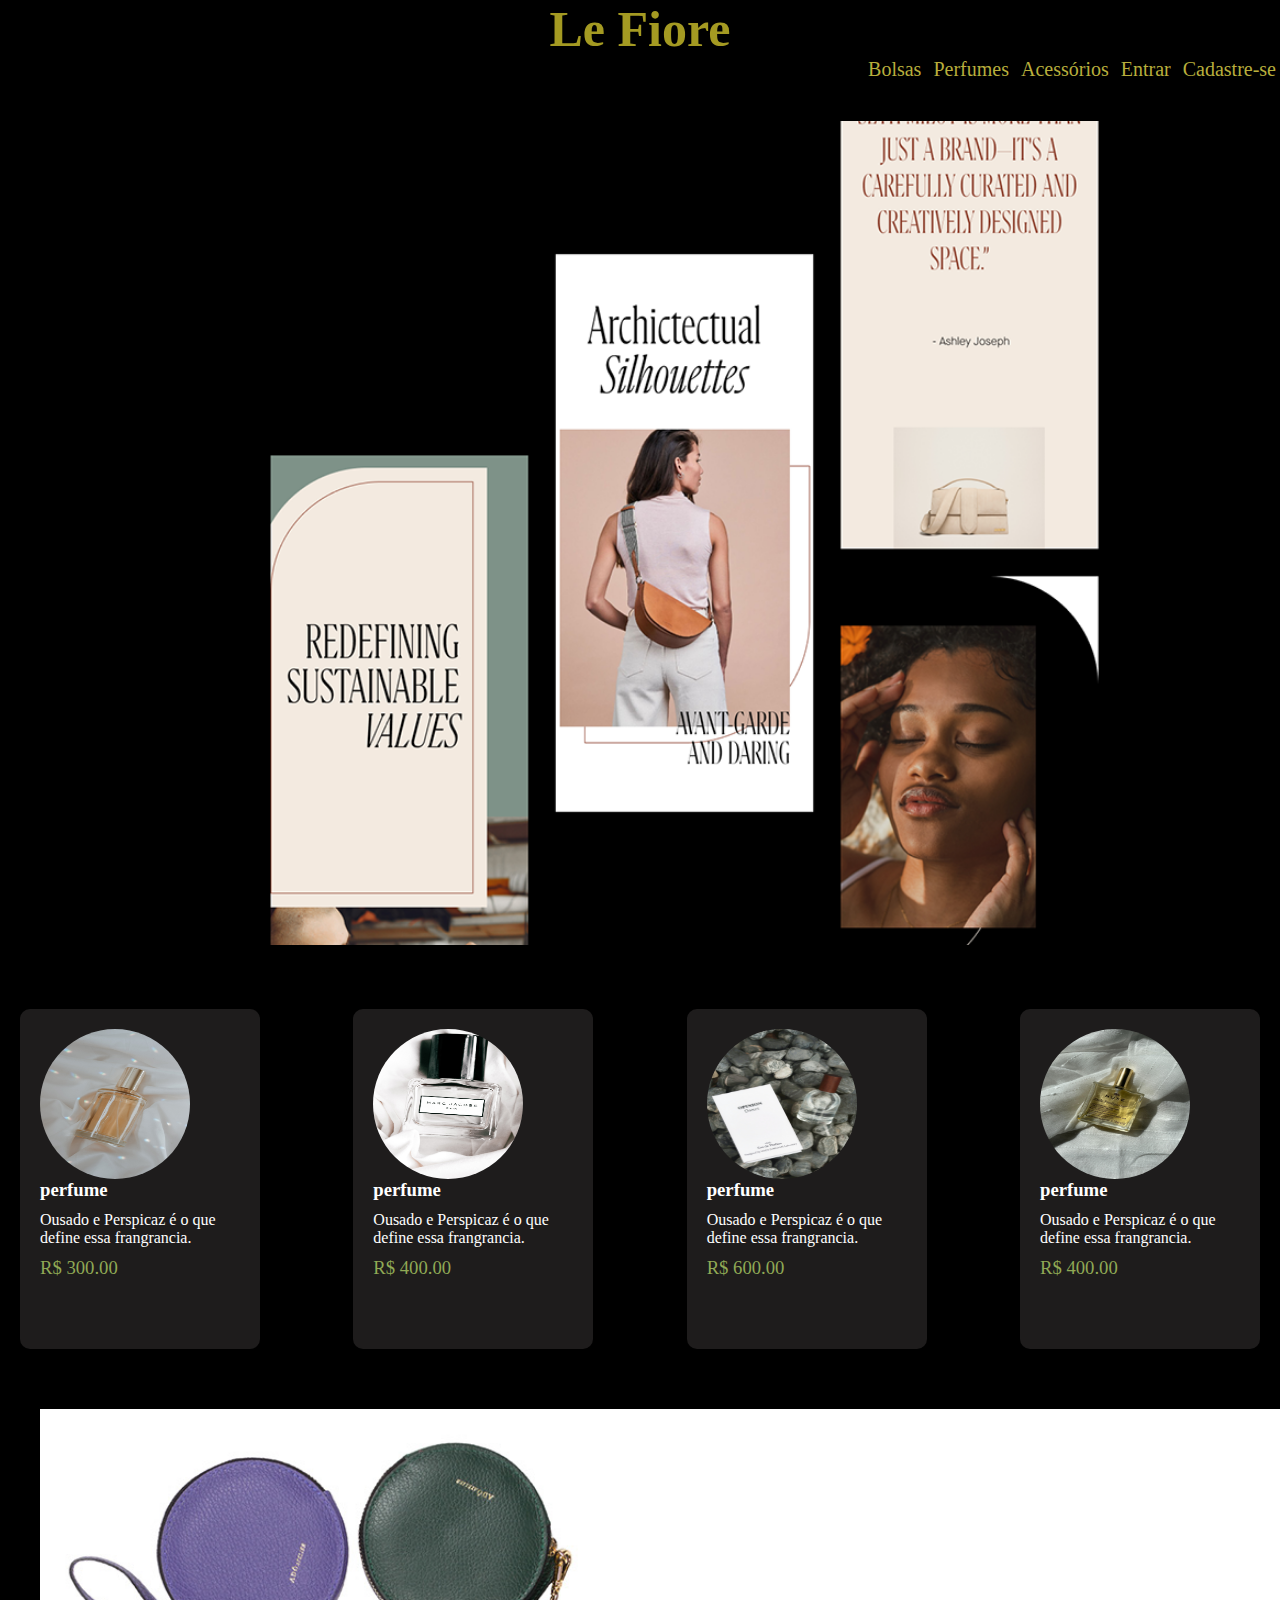
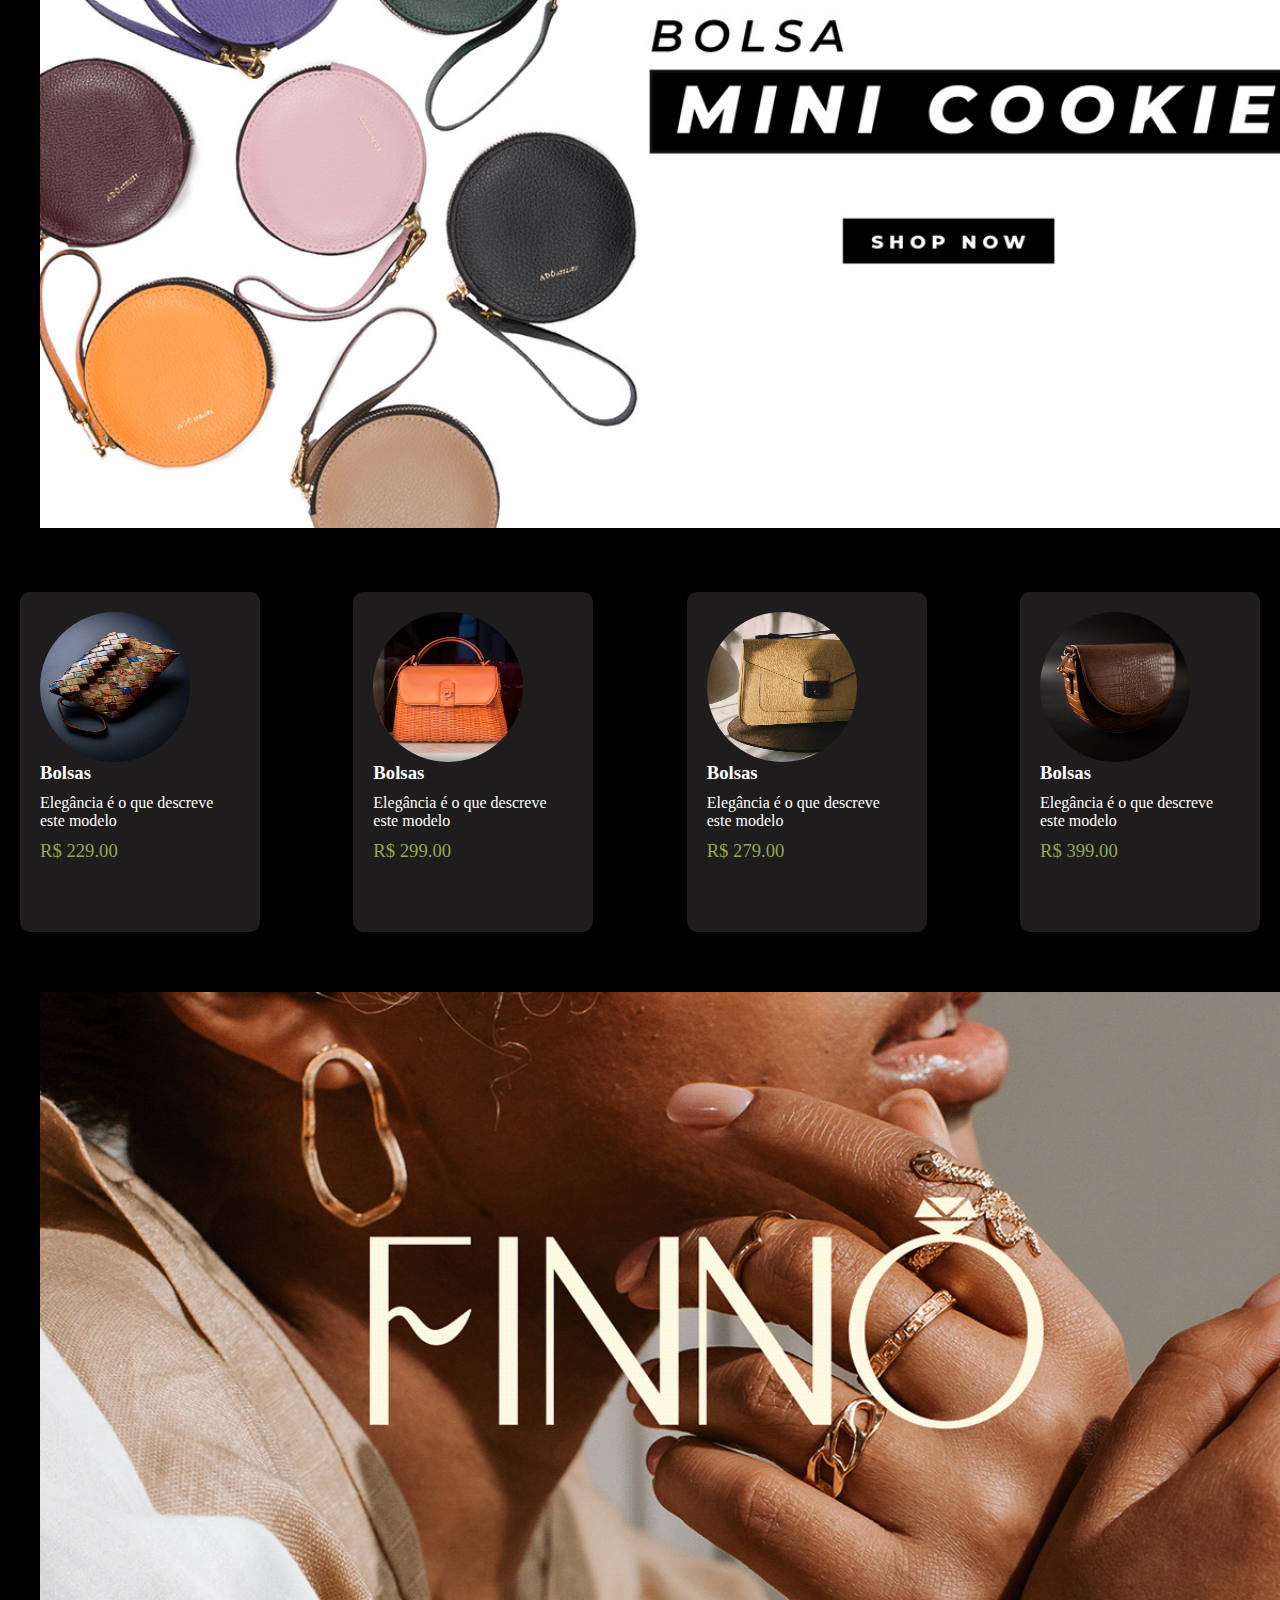
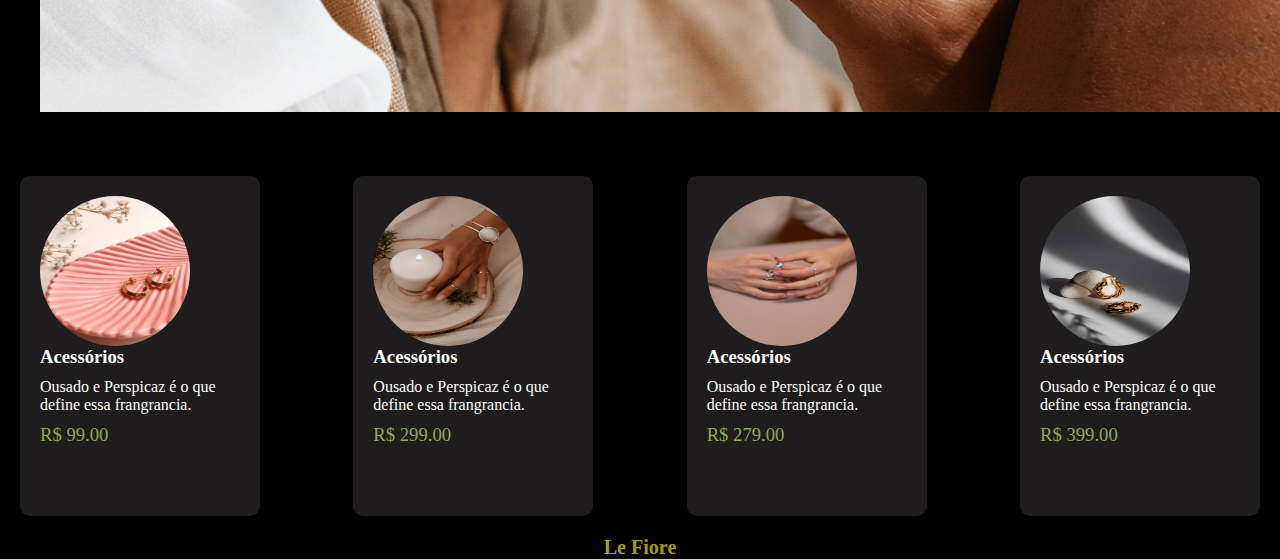
==== commit b75844e3: "Avaliação" ====
--- a/index.html
+++ b/index.html
@@ -10,6 +10,8 @@
     <link rel="stylesheet" href="style/bootstrap.css">
     <link rel="stylesheet" href="style/bootstrap.min.css">
     <link rel="shortcut icon" href="logo/logo2.png">
+    <link href="https://cdn.jsdelivr.net/npm/bootstrap@5.3.2/dist/css/bootstrap.min.css" rel="stylesheet" integrity="sha384-T3c6CoIi6uLrA9TneNEoa7RxnatzjcDSCmG1MXxSR1GAsXEV/Dwwykc2MPK8M2HN" crossorigin="anonymous">
+    <script src="https://cdn.jsdelivr.net/npm/bootstrap@5.3.2/dist/js/bootstrap.bundle.min.js" integrity="sha384-C6RzsynM9kWDrMNeT87bh95OGNyZPhcTNXj1NW7RuBCsyN/o0jlpcV8Qyq46cDfL" crossorigin="anonymous"></script>
 
 </head>
 <body>
@@ -25,7 +27,6 @@
                         <a href="pages/produtos/bolsas.html">Bolsas</a>
                         <a href="pages/produtos/perfumes.html">Perfumes</a>
                         <a href="pages/produtos/acessórios.html">Acessórios</a>
-                        <a href="#">Sobre nós</a>
                         <a href="pages/login e cadastro/login.html">Entrar</a>
                         <a href="pages/login e cadastro/cadastro.html">Cadastre-se</a>
 
@@ -210,4 +211,7 @@
     </div>
     
 </body>
+<script src="https://cdn.jsdelivr.net/npm/@popperjs/core@2.11.8/dist/umd/popper.min.js" integrity="sha384-I7E8VVD/ismYTF4hNIPjVp/Zjvgyol6VFvRkX/vR+Vc4jQkC+hVqc2pM8ODewa9r" crossorigin="anonymous"></script>
+<script src="https://cdn.jsdelivr.net/npm/bootstrap@5.3.2/dist/js/bootstrap.min.js" integrity="sha384-BBtl+eGJRgqQAUMxJ7pMwbEyER4l1g+O15P+16Ep7Q9Q+zqX6gSbd85u4mG4QzX+" crossorigin="anonymous"></script>
+
 </html>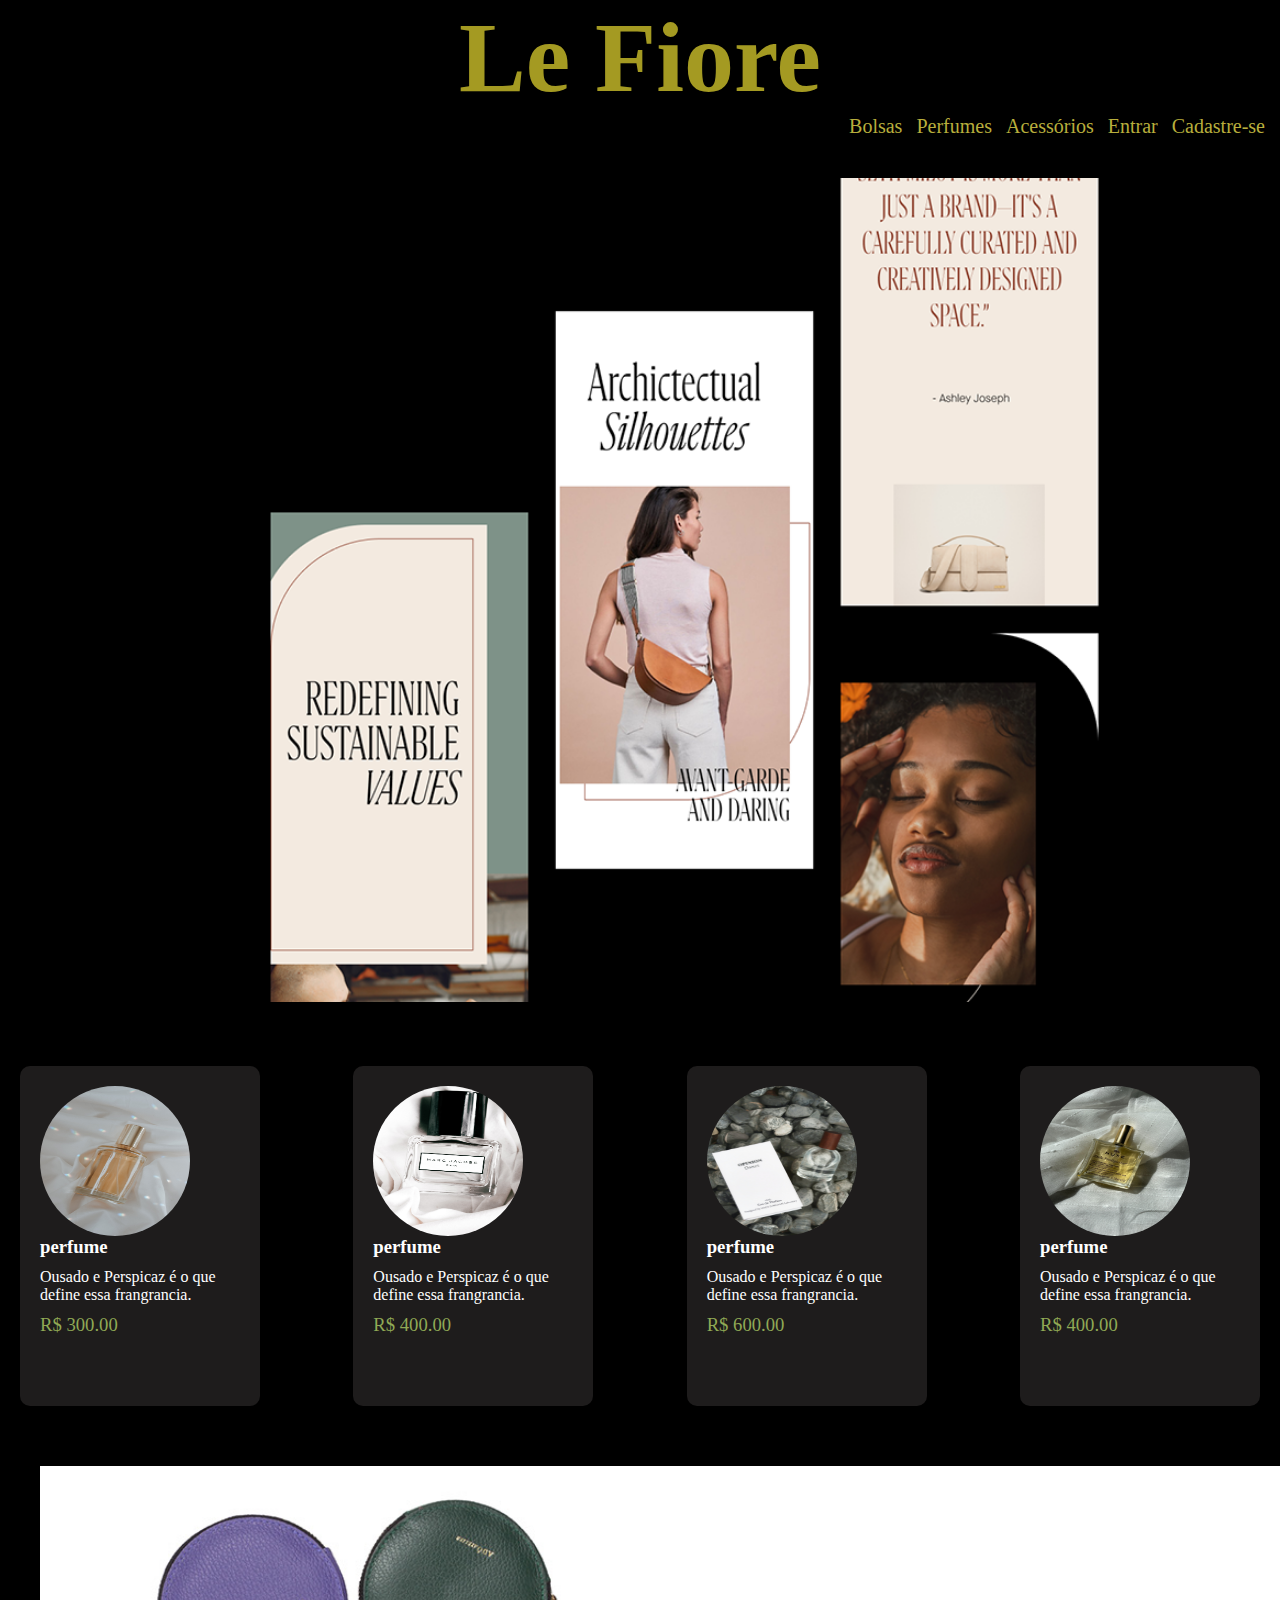
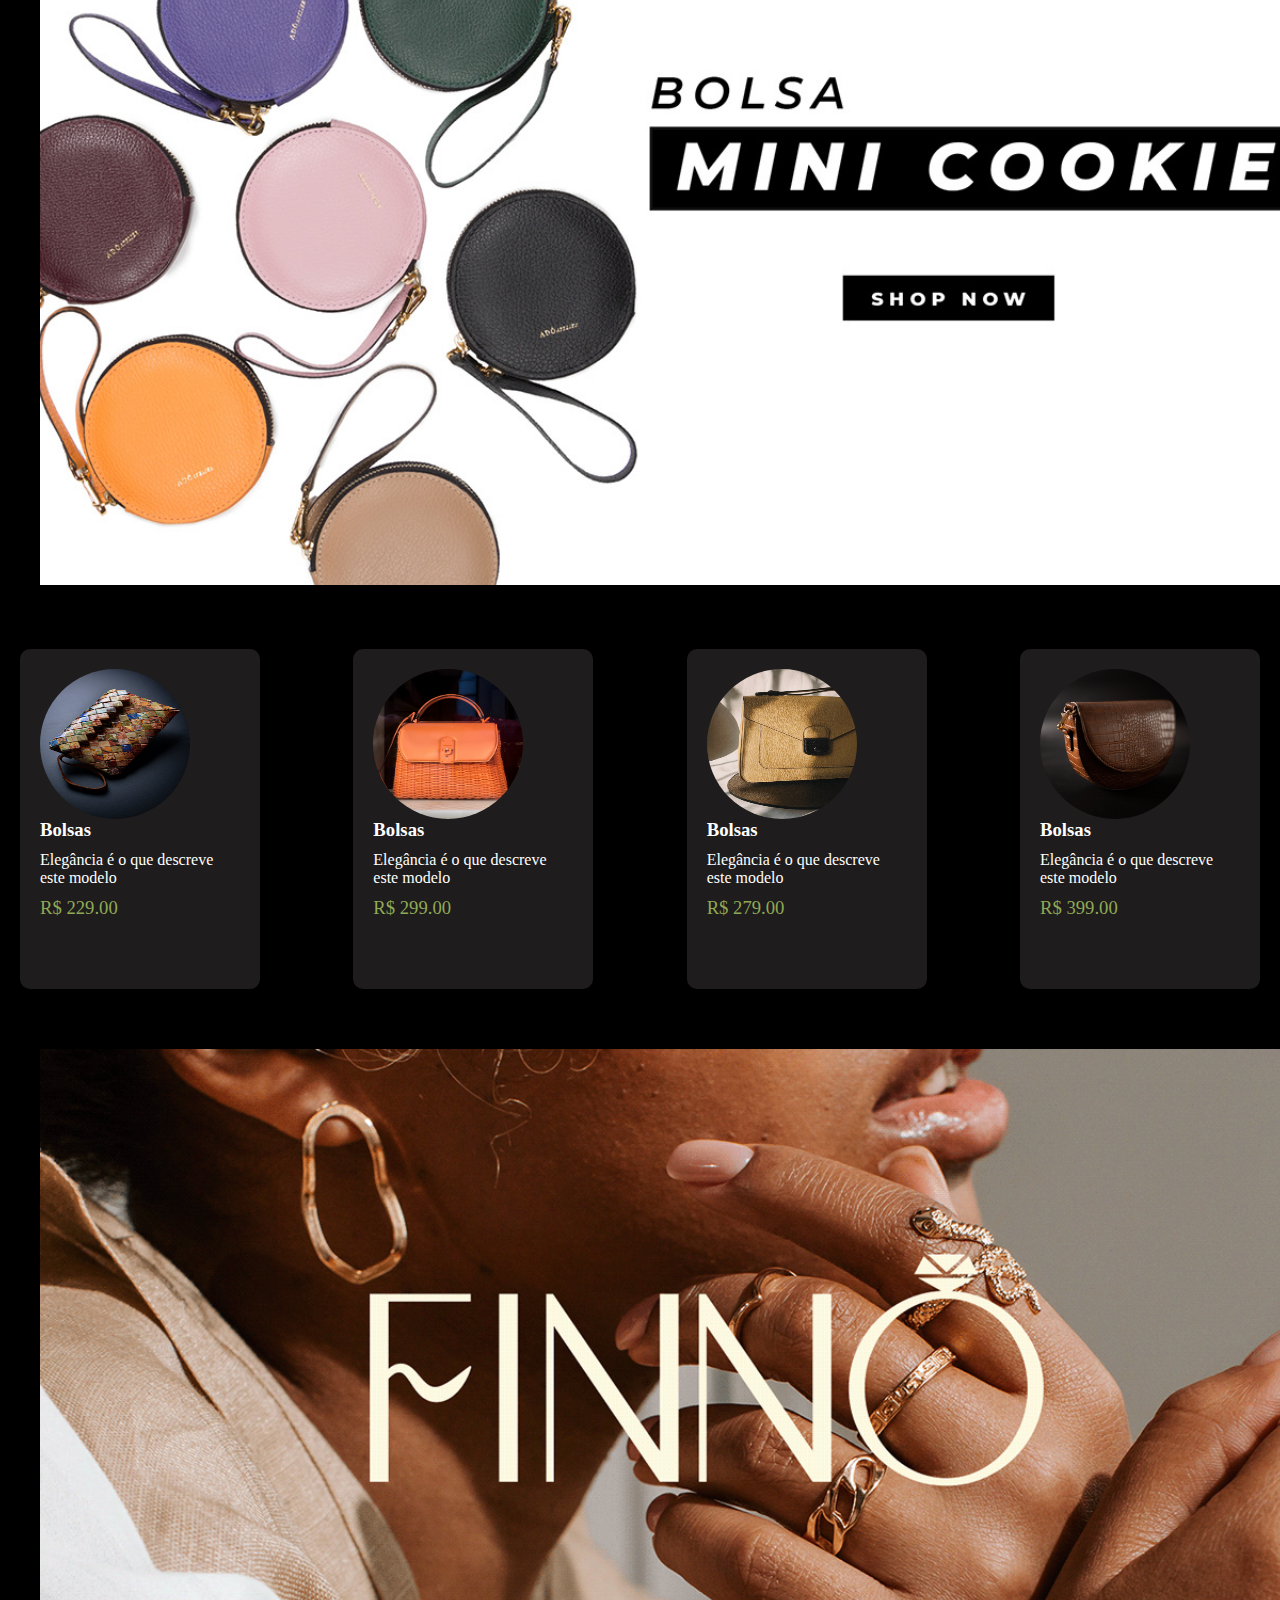
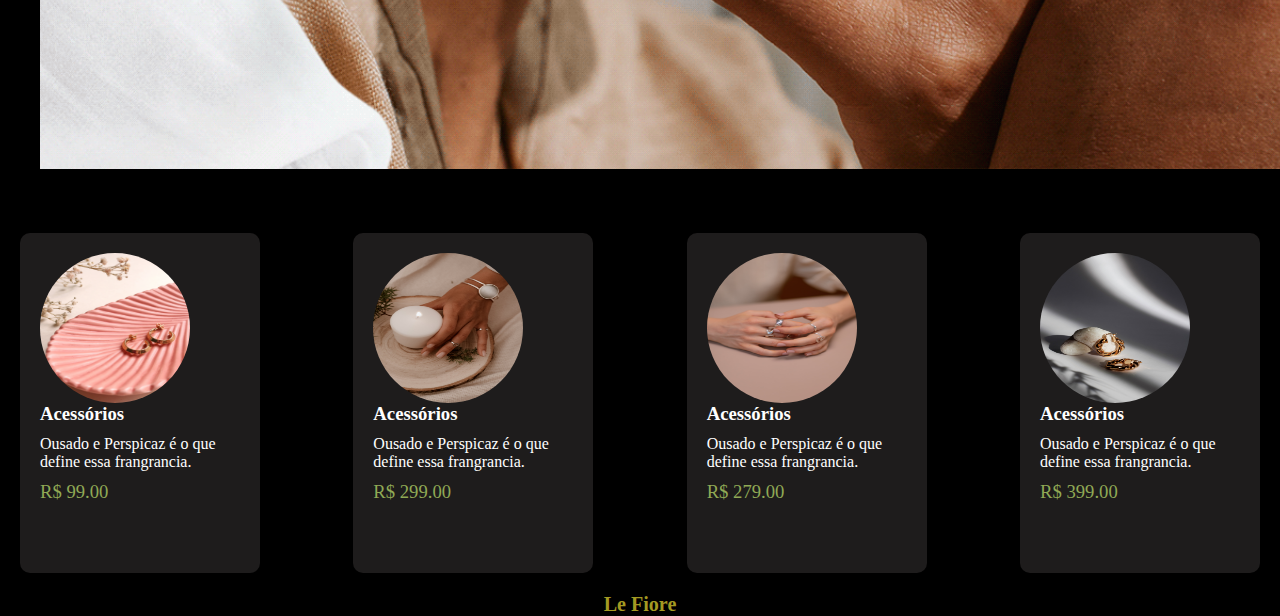
==== commit d6ca5b7d: "avaliação final" ====
--- a/index.html
+++ b/index.html
@@ -29,6 +29,7 @@
                         <a href="pages/produtos/acessórios.html">Acessórios</a>
                         <a href="pages/login e cadastro/login.html">Entrar</a>
                         <a href="pages/login e cadastro/cadastro.html">Cadastre-se</a>
+                        <a href=""></a>
 
                     </ul>
                 </nav>
--- a/style/geral.css
+++ b/style/geral.css
@@ -15,17 +15,18 @@
     /* background-color: rgba(0, 0, 255, 0.455); */
 }
 nav ul{
+    margin: 0%;
     text-align: right;
     justify-content: right;
 }
 h1{
-    font-size: 50px;
+    font-size: 100px;
     color: #a49a22;
     text-align: center;
 }
 header a{
     font-size: 20px;
-    margin: 4px;
+    margin: 5px;
     text-decoration: none;
     color: #b8ae3c;
 }
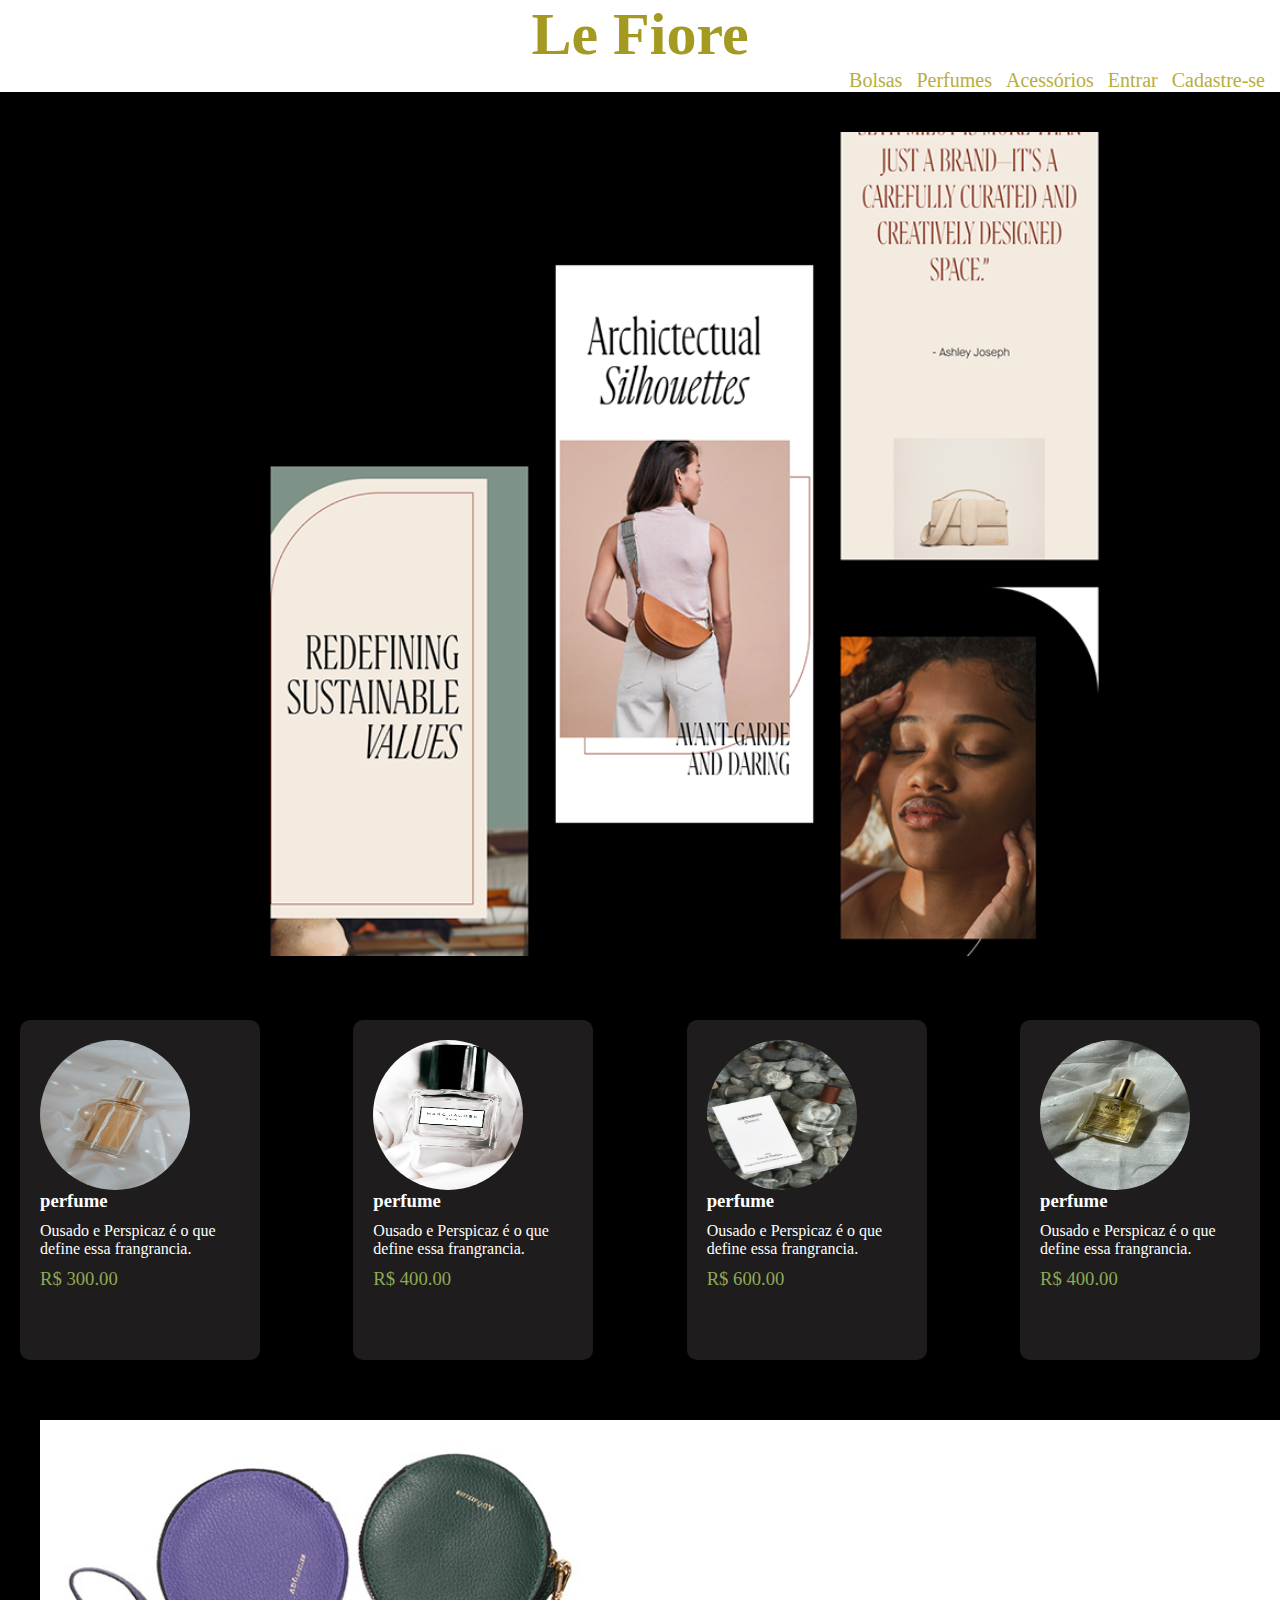
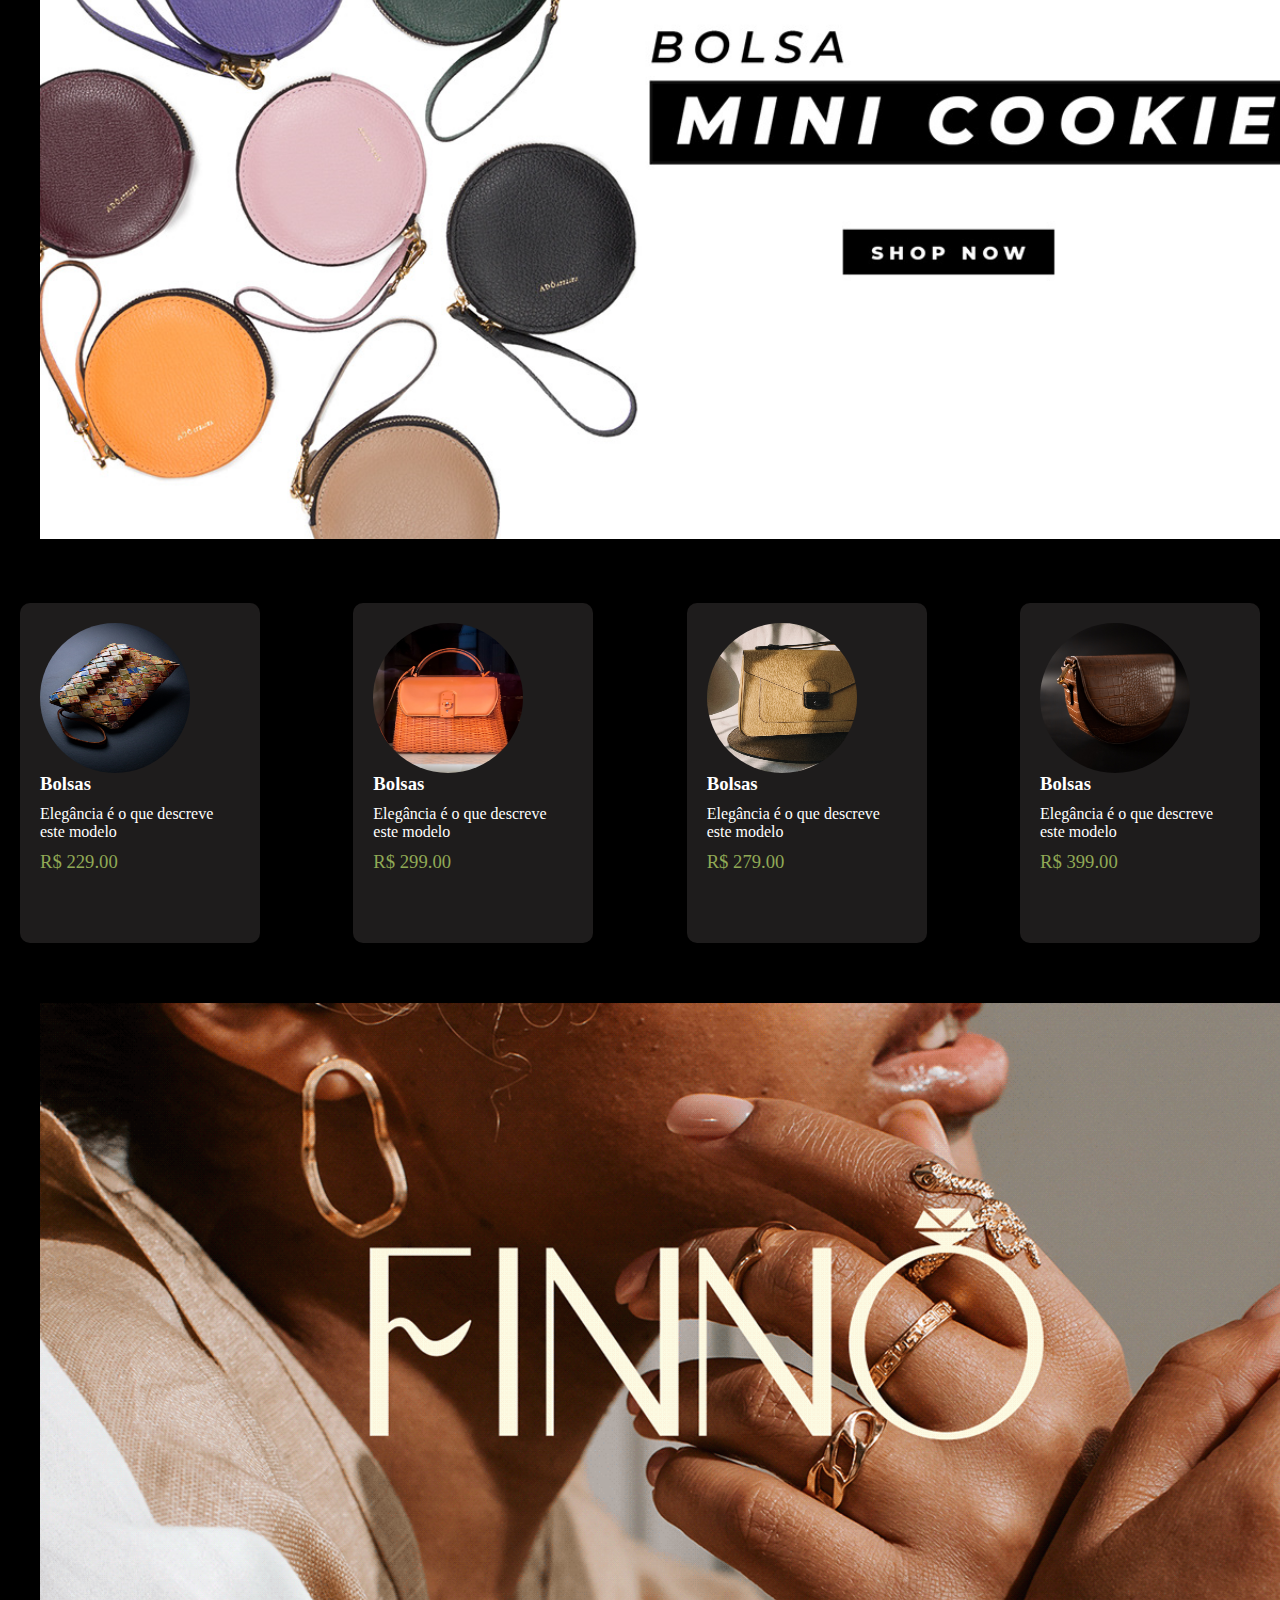
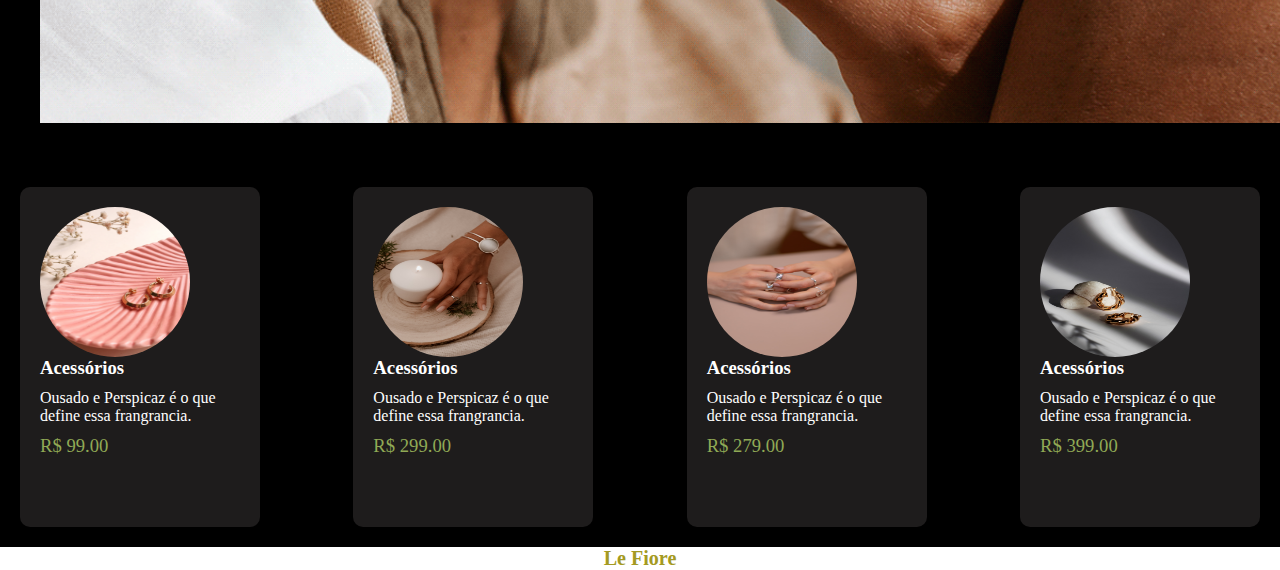
==== commit 0ca57130: "Avaliação final" ====
--- a/index.html
+++ b/index.html
@@ -13,6 +13,14 @@
     <link href="https://cdn.jsdelivr.net/npm/bootstrap@5.3.2/dist/css/bootstrap.min.css" rel="stylesheet" integrity="sha384-T3c6CoIi6uLrA9TneNEoa7RxnatzjcDSCmG1MXxSR1GAsXEV/Dwwykc2MPK8M2HN" crossorigin="anonymous">
     <script src="https://cdn.jsdelivr.net/npm/bootstrap@5.3.2/dist/js/bootstrap.bundle.min.js" integrity="sha384-C6RzsynM9kWDrMNeT87bh95OGNyZPhcTNXj1NW7RuBCsyN/o0jlpcV8Qyq46cDfL" crossorigin="anonymous"></script>
 
+    <style>
+     #caixa{
+         width: 300px;
+         height: 300px;
+         background-color: black;
+         color: white;
+     }
+ </style>
 </head>
 <body>
     <div id="pagina">
@@ -24,13 +32,12 @@
                 </div>
                 <nav>
                     <ul>
-                        <a href="pages/produtos/bolsas.html">Bolsas</a>
-                        <a href="pages/produtos/perfumes.html">Perfumes</a>
-                        <a href="pages/produtos/acessórios.html">Acessórios</a>
-                        <a href="pages/login e cadastro/login.html">Entrar</a>
-                        <a href="pages/login e cadastro/cadastro.html">Cadastre-se</a>
-                        <a href=""></a>
-
+                         <a href="pages/produtos/bolsas.html">Bolsas</a>
+                         <a href="pages/produtos/perfumes.html">Perfumes</a>
+                         <a href="pages/produtos/acessórios.html">Acessórios</a>
+                         <a href="pages/login e cadastro/login.html">Entrar</a>
+                         <a href="pages/login e cadastro/cadastro.html">Cadastre-se</a>
+                         <a href=""></a>
                     </ul>
                 </nav>
             </aside>
@@ -210,7 +217,8 @@
             <h6>Le Fiore</h6>
         </footer>
     </div>
-    
+    <script src="jquery-3.7.1.js"></script>
+    <script src="index.js"></script>
 </body>
 <script src="https://cdn.jsdelivr.net/npm/@popperjs/core@2.11.8/dist/umd/popper.min.js" integrity="sha384-I7E8VVD/ismYTF4hNIPjVp/Zjvgyol6VFvRkX/vR+Vc4jQkC+hVqc2pM8ODewa9r" crossorigin="anonymous"></script>
 <script src="https://cdn.jsdelivr.net/npm/bootstrap@5.3.2/dist/js/bootstrap.min.js" integrity="sha384-BBtl+eGJRgqQAUMxJ7pMwbEyER4l1g+O15P+16Ep7Q9Q+zqX6gSbd85u4mG4QzX+" crossorigin="anonymous"></script>
--- a/style/geral.css
+++ b/style/geral.css
@@ -7,7 +7,7 @@
     height: auto;
     width: 100%;
     /* display: flex; */
-    background-color: #000000;
+    background-color: #00000000;
     color: #a49a22;
 }
 .asideEsquerdo{
@@ -20,7 +20,7 @@
     justify-content: right;
 }
 h1{
-    font-size: 100px;
+    font-size: 60px;
     color: #a49a22;
     text-align: center;
 }
@@ -29,6 +29,9 @@
     margin: 5px;
     text-decoration: none;
     color: #b8ae3c;
+}
+header button{
+    
 }
 footer{
     text-align: center;
